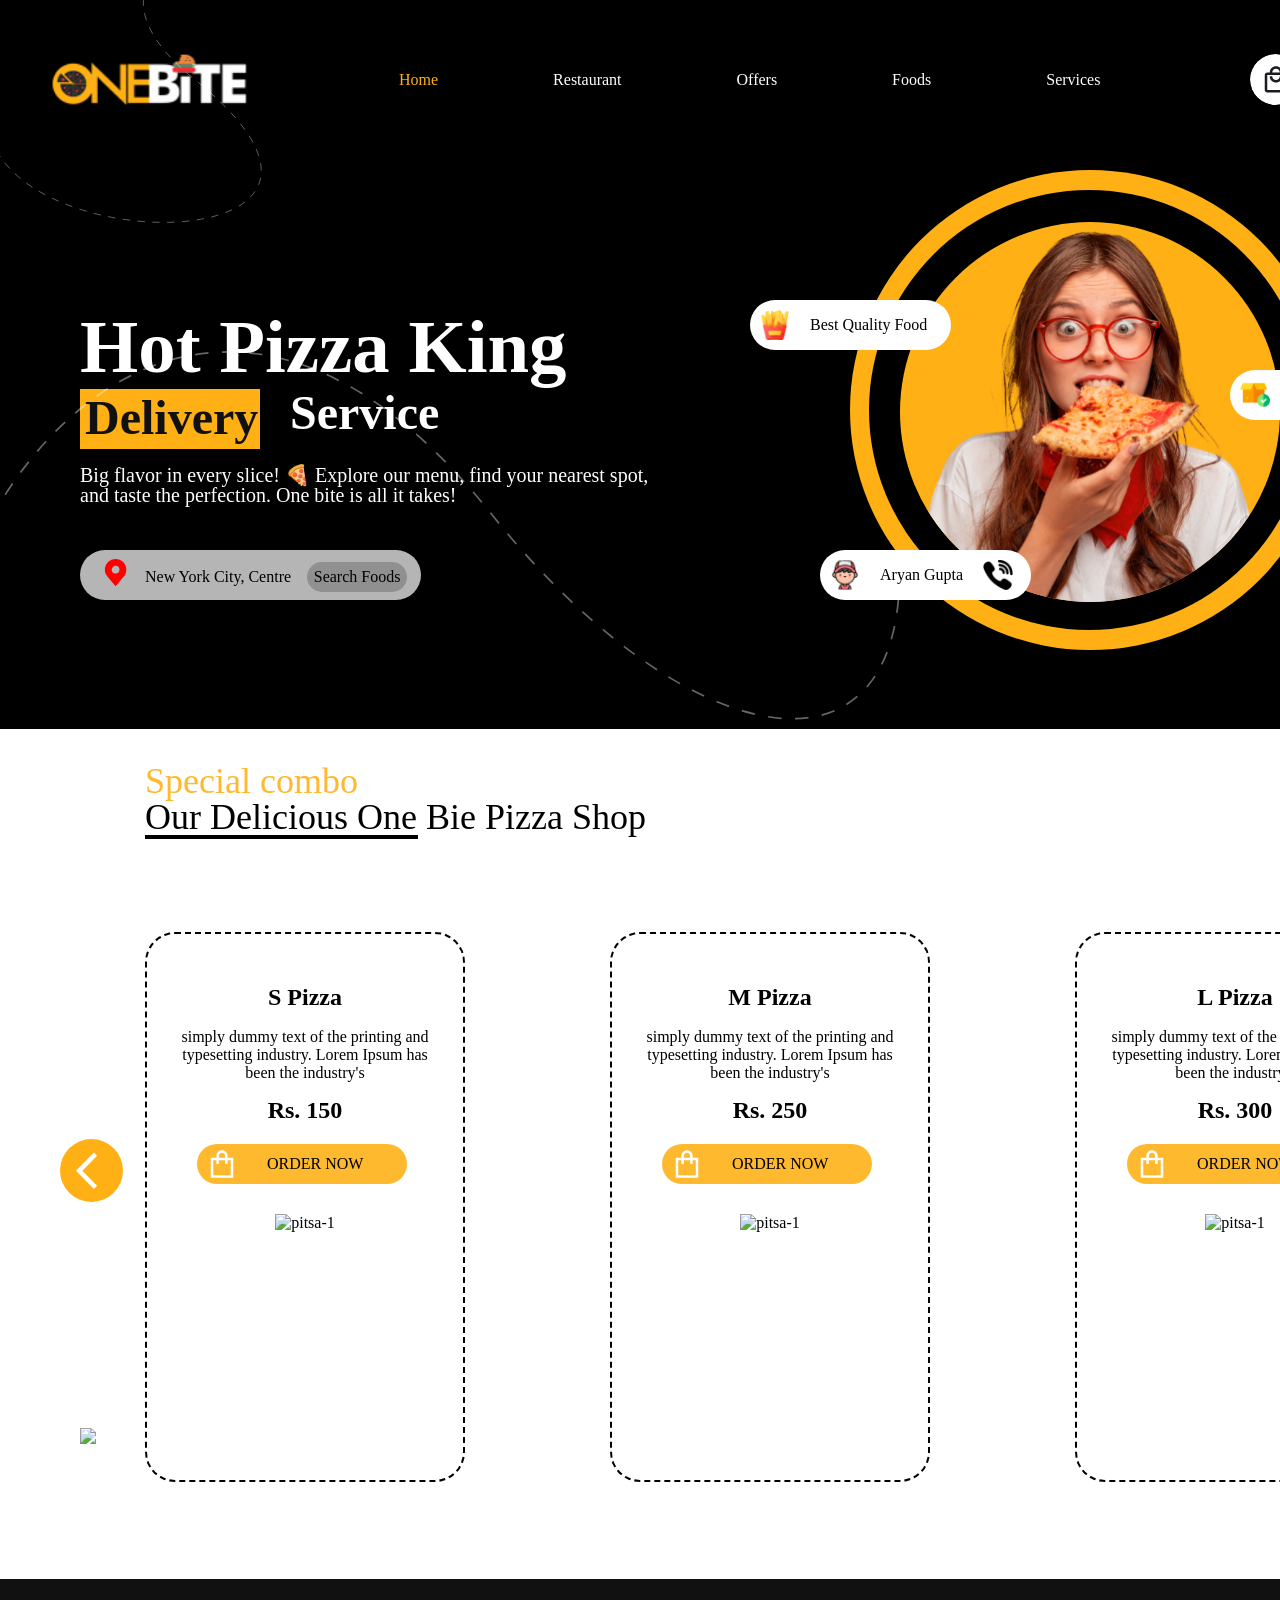
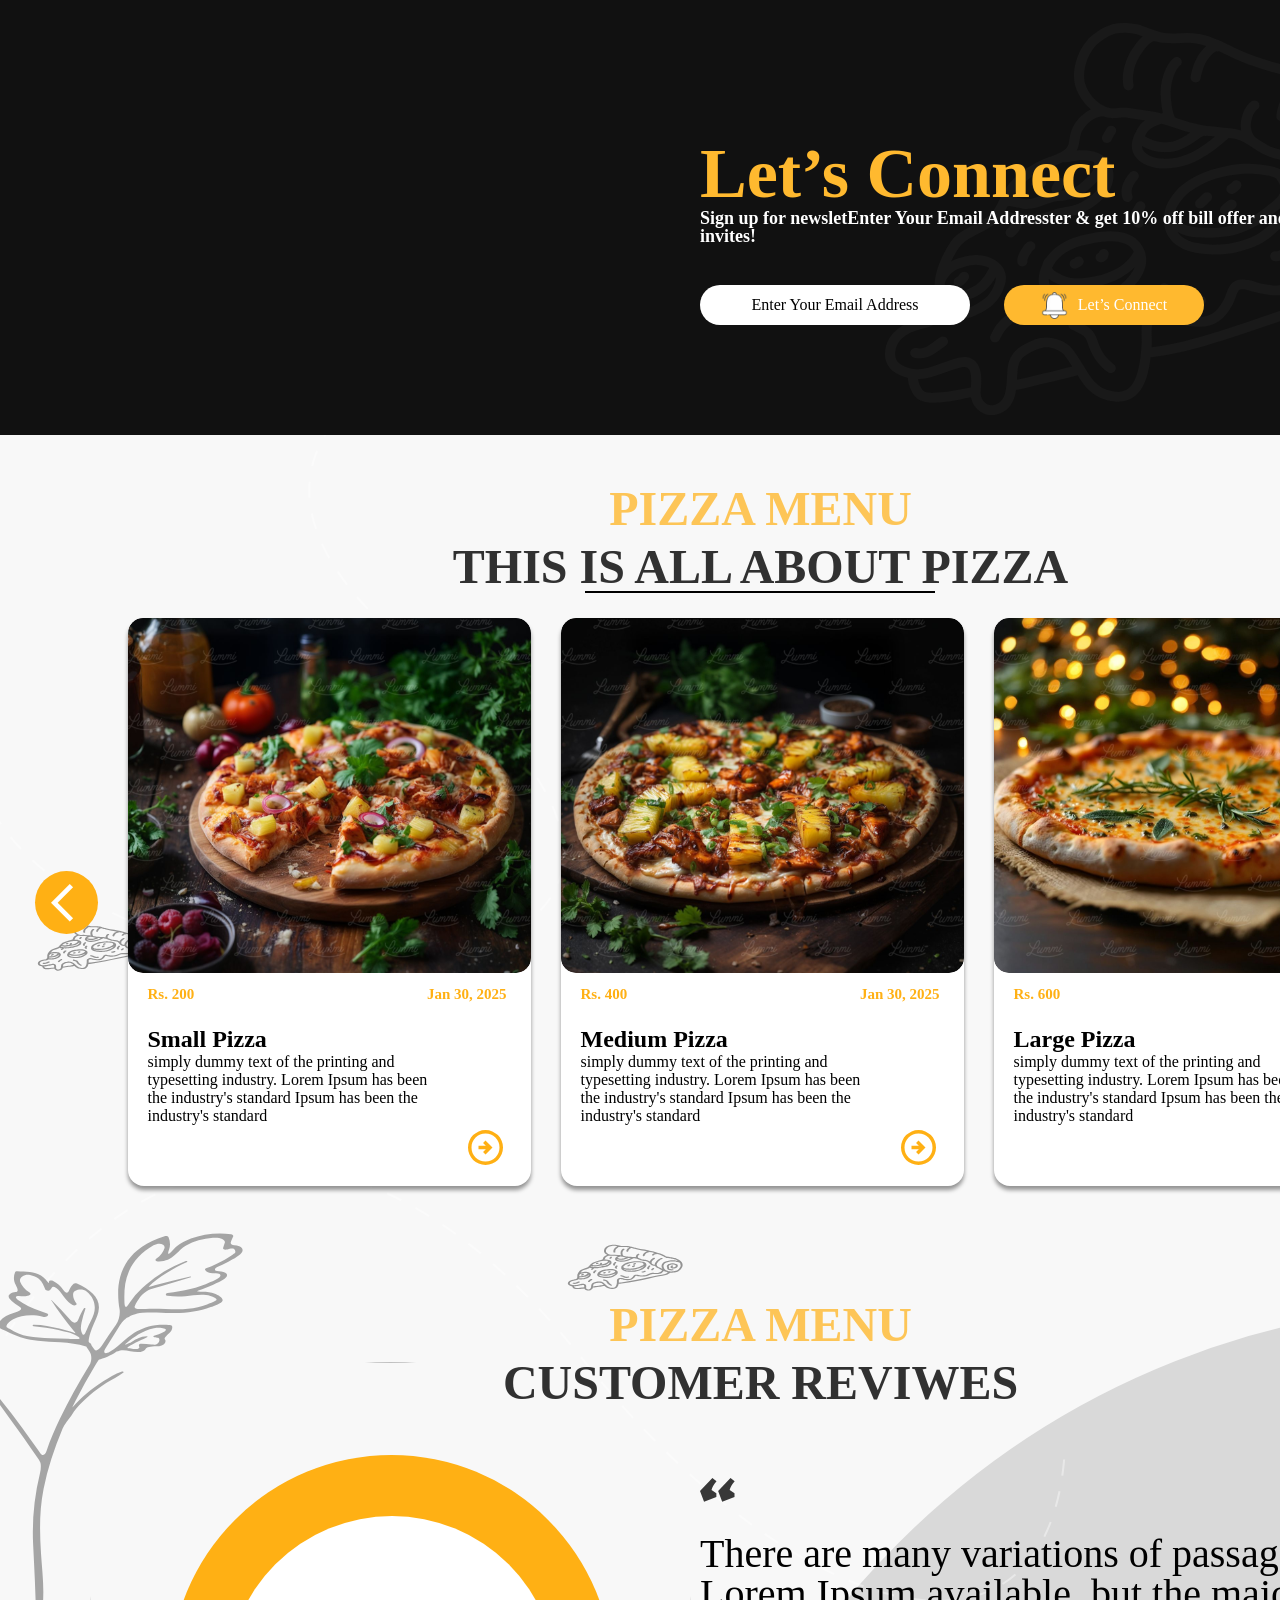
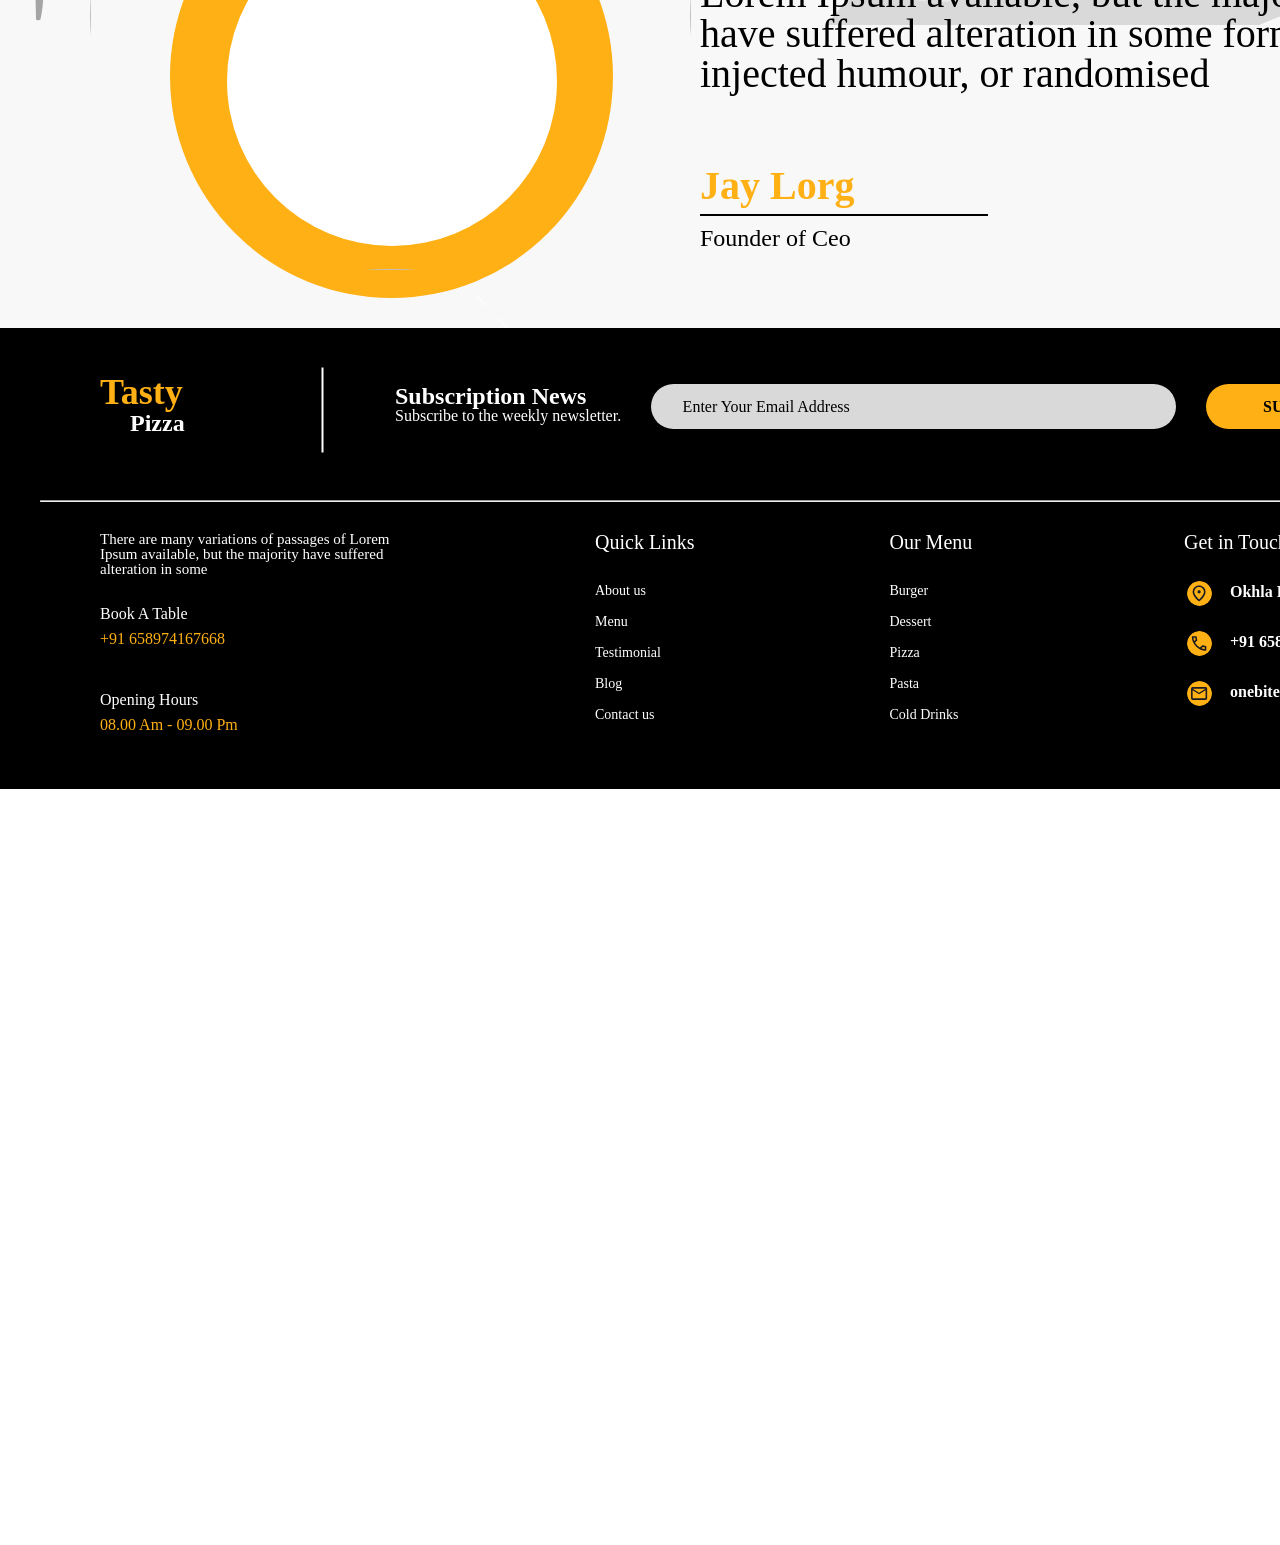
==== index.html @ bdf7888c "ONEBITE" ====
<!DOCTYPE html>
<html lang="en">
<head>
    <meta charset="UTF-8">
    <meta name="viewport" content="width=device-width, initial-scale=1.0">
    <title>Document</title>
    <link rel="stylesheet" href="./style.css">
</head>
<body>
    <header>
         <nav class="world-nav">
         <img src="./imeges/nav-1.svg" alt="navbar" class="world-img">
          <ul class="links">
            <li class="linkas" href="#">Home</li>
            <li class="link" href="#">Restaurant</li>
            <li class="link" href="#">Offers</li>
            <li class="link" href="#">Foods</li>
            <li class="link" href="#">Services</li>
          </ul>
          <div class="imme">
             <img src="./imeges/nav-2.svg" alt="savat" class="savat" >
             <div class="login-1">
                 <a href="#" class="login">Login</a>
             </div>
          </div>         
        </nav>
  <div class="nav-textlar">
     <h3>Hot Pizza King</h3>
    <div class="nav-textlar-2">
        <h6 class="nav-text-1">Delivery</h6>
        <h5 class="nav-text-2">Service</h5>
    </div>
  </div>
    <p class="nav-p">Big flavor in every slice! 🍕 Explore our menu, find your nearest spot,<br> and taste the perfection. One bite is all it takes!</p>
  
<div class="dumaloq-q"></div>
<div class="dumaloq-q-1"></div>
<div class="dumaloq-q-2"></div>
<img src="./imeges/qiz.svg" alt="qiz" class="dumaloq-qiz">

<div class="frilar">
    <img src="./imeges/fri.svg" alt="fri" class="fri-img">
    <p class="fri-p">Best Quality Food</p>
</div>
<div class="qutilar">
    <img src="./imeges/quti.svg" alt="quti" class="quti-img">
    <p class="quti-p">Easy to Order</p>
</div>
<div class="dastavka">
    <img src="./imeges/odam.svg" alt="odam" class="dastavka-img">
    <p class="das-p">Aryan Gupta </p>
    <img src="./imeges/tel.svg" alt="tel" class="dastavka-img">
</div>
<div class="lakatsiyalar">
    <img src="./imeges/lakatsiya.svg" alt="lakat" class="lakal-img">
    <p class="lakal-p">New York City, Centre</p>
    <a href="#" class="serch">Search Foods</a>
</div>
<img src="./imeges/chiziq-2.svg" alt="chiziq" class="chiziq-img-2">
<img src="./imeges/chiziqlar-1.svg" alt="chiziq" class="qiziq-img">
</header>













<section class="pizzalar">
         <div class="box-text">
        <h3 class="box-text-1">Special combo</h3>
        <h3 class="box-text-2">Our Delicious One Bie Pizza Shop</h3>
        <hr class="hr-1">
    </div>
<div class="chap">
    <img src="./imeges/chap.svg" alt="" class="chap-1">
</div>
    <div class="piza-card">
    <div class="piza">
         <h2 class="piza-text">S Pizza</h2>       
        <p class="piza-p">simply dummy text of the printing and <br>typesetting industry. Lorem Ipsum has <br> been the industry's </p>
    <h2 class="piza-text-2">Rs. 150</h2>
    <div class="orderlar">
    <img src="./imeges/order.svg" alt="order" class="order-img">
    <p class="order-p">ORDER NOW</p>
</div>
<img src="./imeges/pitsa-1.svg" alt="pitsa-1" class="piza-img-1">
    </div>
       

       <div class="piza">
         <h2 class="piza-text">M Pizza</h2>       
        <p class="piza-p">simply dummy text of the printing and <br>typesetting industry. Lorem Ipsum has <br> been the industry's </p>
    <h2 class="piza-text-2">Rs. 250</h2>
    <div class="orderlar">
    <img src="./imeges/order.svg" alt="order" class="order-img">
    <p class="order-p">ORDER NOW</p>
</div>
<img src="./imeges/pitsa-2.svg" alt="pitsa-1" class="piza-img-1">
    </div>


       <div class="piza">
         <h2 class="piza-text">L Pizza</h2>       
        <p class="piza-p">simply dummy text of the printing and <br>typesetting industry. Lorem Ipsum has <br> been the industry's </p>
    <h2 class="piza-text-2">Rs. 300</h2>
    <div class="orderlar">
    <img src="./imeges/order.svg" alt="order" class="order-img">
    <p class="order-p">ORDER NOW</p>
</div>
<img src="./imeges/pitsa-3.svg" alt="pitsa-1" class="piza-img-1">
    </div>
<div class="ong">
    <img src="./imeges/ong.svg" alt="" class="ong-2">
</div>
</section>





















<div class="lest">
<img src="./imeges/odam-2.svg" alt="odam" class="lest-img">

<div class="lest-2">
    <h2 class="lest-text">Let’s Connect</h2>
<p class="lest-p">Sign up for newsletEnter Your Email Addresster & get 10% off bill offer and invites! </p>
<div class="lest-btnlar">
<div class="lset-3">
    <p class="lest-btn">Enter Your Email Address</p>
</div>
<div class="lest-4">
    <img src="./imeges/qongiroq.svg" alt="" class="lest-img-2">
    <p class="lest-btn-2">Let’s Connect</p>
</div>
</div>
</div>
<img src="./imeges/pitsa.svg" alt="" class="pitsa-img">
</div>











<main >
<div class="menyu-textlar">
    <h1 class="menyu-text">PIZZA MENU</h1>
    <h1 class="menyu-text-2">THIS IS ALL ABOUT PIZZA</h1>
    <hr class="chiziq">
</div>

<div class="menyu-cardlar">
    <div class="chap-2">
    <img src="./imeges/chap.svg" alt="" class="chap-3">
</div>
<div class="menyu-card"> 
    
<img src="./imeges/menyu-1.svg" alt="" class="menyu-img">
<div class="menyu-narx">
<p class="narx-1">Rs. 200</p>
<p class="narx-2">Jan 30, 2025</p>
</div>
<div class="menyu-textlar-3">
<h2 class="menyu-text-3">Small Pizza</h2>
<p class="menyu-text-4">simply dummy text of the printing and <br>typesetting industry. Lorem Ipsum has been <br>the industry's standard Ipsum has been the <br>industry's standard</p>
</div>
<img src="./imeges/strelka-ong.svg" alt="" class="strelka-ong">
</div>


<div class="menyu-card"> 
<img src="./imeges/menyu-2.svg" alt="" class="menyu-img">
<div class="menyu-narx">
<p class="narx-1">Rs. 400</p>
<p class="narx-2">Jan 30, 2025</p>
</div>
<div class="menyu-textlar-3">
<h2 class="menyu-text-3">Medium Pizza</h2>
<p class="menyu-text-4">simply dummy text of the printing and <br>typesetting industry. Lorem Ipsum has been <br>the industry's standard Ipsum has been the <br>industry's standard</p>
</div>
<img src="./imeges/strelka-ong.svg" alt="" class="strelka-ong">
</div>



<div class="menyu-card"> 
<img src="./imeges/menyu-3.svg" alt="" class="menyu-img">
<div class="menyu-narx">
<p class="narx-1">Rs. 600</p>
<p class="narx-2">Jan 30, 2025</p>
</div>
<div class="menyu-textlar-3">
<h2 class="menyu-text-3">Large Pizza</h2>
<p class="menyu-text-4">simply dummy text of the printing and <br>typesetting industry. Lorem Ipsum has been <br>the industry's standard Ipsum has been the <br>industry's standard</p>
</div>
<img src="./imeges/strelka-ong.svg" alt="" class="strelka-ong">
</div>

<div class="ong-1">
    <img src="./imeges/ong.svg" alt="" class="ong-3">
</div>
</div>
<section class="katalog">
    <div class="menyu-textlar">
    <h1 class="menyu-text">PIZZA MENU</h1>
    <h1 class="menyu-text-2">CUSTOMER REVIWES</h1>
</div><br>
<div class="dumaloq-rasm">
    <div class="dumaloq-9"></div>
<div class="dumaloq-8"></div>
<img src="./imeges/qiz-2.svg" alt="" class="qiz-2">
</div>
<div>
    <img src="./imeges/vergul.svg" alt="" class="vergul">
     <h2 class="katalog-text-1">There are many variations of  passages of <br> Lorem Ipsum available, but the majority <br>have suffered alteration in some form, by <br> injected humour, or randomised</h2> 
     <h2 class="katalog-text-2">Jay Lorg</h2>
     <hr class="chiziq-11">
     <h4 class="katalog-text-3">Founder of Ceo</h4>
</div>



</section>

</main>


<footer>
<div class="text-1">
<div>
<h2 class="text-2-1">Tasty</h2>
<h2 class="text-2-2">Pizza</h2>
</div>
<hr class="text-hr">
<div class="text-3">
    <h3 class="text-3-1">Subscription News</h3>
    <h3 class="text-3-2">Subscribe to the weekly newsletter.</h3>
</div>

<div class="text-4">
    <h3 class="text-4-1">Enter Your Email Address</h3>
</div>
<div class="text-5">
    <a href="#" class="text-5-a">SUUBSCRIBE</a>
</div>
</div>

<hr class="hr-11">
<div class="pasgisi">
    <div class="book">
<h4 class="book-text-1">There are many variations of passages of Lorem <br>Ipsum available, but the majority have suffered <br>alteration in some </h4>
<h5 class="book-text-2">Book A Table</h5>
<h5 class="book-text-3"><a href="#" class="book-text-3">+91 658974167668</a><h5>
<h5 class="book-text-2">Opening Hours</h5>
<h5 class="book-text-3">08.00 Am - 09.00 Pm</h5>
</div>





 <ul class="abaut">
            <li class="abaut-text"> <a href="# " class="abaut-text">Quick Links</a></li>
            <li class="abaut-text-2"><a href="#" class="abaut-text-2">About us</a></li>
            <li class="abaut-text-2" ><a href="#" class="abaut-text-2">Menu</a></li>
            <li class="abaut-text-2"><a href="#" class="abaut-text-2">Testimonial</a></li>
            <li class="abaut-text-2"><a href="#"class="abaut-text-2" >Blog</a></li>
            <li class="abaut-text-2"><a href="#" class="abaut-text-2">Contact us</a></li>
          </ul>


<ul class="our">
            <li class="abaut-text"> <a href="# " class="abaut-text">Our Menu</a></li>
            <li class="abaut-text-2"><a href="#" class="abaut-text-2">Burger</a></li>
            <li class="abaut-text-2" ><a href="#" class="abaut-text-2">Dessert</a></li>
            <li class="abaut-text-2"><a href="#" class="abaut-text-2">Pizza</a></li>
            <li class="abaut-text-2"><a href="#"class="abaut-text-2" >Pasta</a></li>
            <li class="abaut-text-2"><a href="#" class="abaut-text-2">Cold Drinks</a></li>
          </ul>

<div class="get">
<h3 class="get-text">Get in Touch</h3>

<div class="get-card-1">
    <img src="./imeges/foter-1.svg" alt="" class="card-img">
    <h3 class="card-text"><a href="#" class="card-text">Okhla Phase 1, New Delhi</a></h3>
</div>
<div class="get-card-2">
    <img src="./imeges/foter-2.svg" alt="" class="card-img">
    <h3 class="card-text"><a href="#" class="card-text">+91 658974167668</a></h3>
</div>
<div class="get-card-3">
    <img src="./imeges/foter-3.svg" alt="" class="card-img">
    <h3 class="card-text"><a href="#" class="card-text">onebite@gmail.com</a></h3>
</div>

</div>


















</div>
</footer>


</body>
</html>
---- style.css ----
*{
    margin: 0;
    padding: 0;
    box-sizing: border-box;
}

body{
      width: 1521px;
      height: 3000px;
} 

header{
    width: 1521px;
height: 729px;
opacity: 1;
background: #000000;
padding-top: 54px;


}


.world-nav {
  width: 1250px;
  display: flex;
  align-items: center;
  margin-bottom: 10px;
  gap: 150px;
  margin-inline: 50px;
 background-color: #000000;
}

.links {
  display: flex;
  gap: 115px;
  list-style-type: none;

  

}

.container {

width: 1521px;
 height: 0 auto;
    
}

.linkas{
     font-family: Jost;
  font-weight: 400;
  font-size: 16px;
  line-height: 100%;
  letter-spacing: 0%;
color: #FFB014;
  transition: all .2s linear;
}

.linkas:hover {
  transform: scale(1.2) ;
  color: rgb(255, 0, 0);
}

.link {
  font-family: Jost;
  font-weight: 400;
  font-size: 16px;
  line-height: 100%;
  letter-spacing: 0%;

  color: #ffffff;
  transition: all 0.2s linear;
}

.link:hover {

  transition: all 0.2s linear;
  transform: scale(1.3) ;
  color: rgb(255, 0, 0);
}

.line {
  width: 100%;
  height: 18px;
  border-top: 5px solid #f7d5ae;
  border-bottom: 5px solid #f7d5ae;
}
.world-img{
width: 220px;
height: 51px;
opacity: 1;
gap: 17px;



}

.imme{
    width: 51px;
height: 51px;
opacity: 1;

display: flex;
gap: 40px;
}

.savat{

border-radius: 30px;
 transition: all .2s linear;
}

.savat:hover{
  
  transform: scale(1.2) ; 


}

.login-1{
    width: 142px;
height: 51px;
left: 87px;
opacity: 1;
border-radius: 30px;
padding-top: 13px;
padding-right: 44px;
padding-bottom: 13px;
padding-left: 44px;
gap: 10px;
background-color: #FFB014;
transition: all 0.2s linear;
}

.login-1:hover{
  
  transform: scale(1.1) ; 
}

.login{
width: 54px;
height: 24px;
opacity: 1;
font-family: Inter;
font-weight: 600;
font-style: Semi Bold;
font-size: 20px;
line-height: 100%;
letter-spacing: 0%;
color: #111111;
transition: all 0.2 linear;
text-decoration: none;
}

.nav-textlar{
    width: 537px;
height: 165px;
top: 468px;
left: 100px;
opacity: 1;
font-family: Inknut Antiqua;
font-weight: 600;
font-style: SemiBold;
font-size: 64px;
line-height: 100%;
letter-spacing: 0%;
color: #fff;
padding-top: 200px;
margin-left: 80px;
}

.nav-textlar-2{

top: 558.44px;
left: 100px;
opacity: 1;
display: flex;
gap: 30px;
padding-top: 10px;
}
.nav-text-1{
width: 180px;
height: 60px;
top: 558.44px;
left: 100px;
opacity: 1;
background-color: #FFB014;
color: #111111;
font-family: Inknut Antiqua;
font-weight: 600;
font-style: SemiBold;
font-size: 48px;
line-height: 100%;
letter-spacing: 0%;
gap: 10px;
padding: 5px;
}

.nav-text-2{
    width: 200px;
height: 124px;
top: 573.49px;
left: 398.72px;
opacity: 1;
font-family: Inknut Antiqua;
font-weight: 600;
font-style: SemiBold;
font-size: 48px;
line-height: 100%;
letter-spacing: 0%;

}

.nav-p{
    width: 655;
height: 48;
top: 708px;
left: 100px;
opacity: 1;
font-family: Inter;
font-weight: 500;
font-style: Medium;
font-size: 20px;
line-height: 100%;
letter-spacing: 0%;
color: #fff;
padding-top: 150px;
margin-left: 80px;
}


.dumaloq-q{
width: 480px;
height:480px;
border-radius:100% ;
background-color: #FFB014;
margin-left: 850px;
position: absolute;
  top: 170px;
}


.dumaloq-q-1{
width: 440px;
height:440px;
border-radius:100% ;
background-color: #000000;
margin-left: 869px;
position: absolute;
  top: 190px;
}

.dumaloq-q-2{
width: 380px;
height:380px;
border-radius:100% ;
background-color: #FFB014;
margin-left: 900px;
position: absolute;
  top: 222px;
}


.dumaloq-qiz{
   width: 380px;
height:380px;
border-radius:100% ;

margin-left: 900px;
position: absolute;
  top: 222px; 
}
 
.fri-img{
width: 30px;
height: 30px;
}
.frilar{
    width: 200.67552185058594px;
height: 50.44148635864258px;
display: flex;
text-align: center;
align-items: center;

margin-left: 750px;
position: absolute;
  top: 300px; 

opacity: 1;
border-radius: 50px;
padding-top: 7px;
padding-right: 12px;
padding-bottom: 7px;
padding-left: 10px;
gap: 20px;
background-color: #fff;
transition: all .2s linear;
}

.frilar:hover{
  transform: scale(1.2) ; 
}

.quti-img{
width: 30px;
height: 30px;
}
.qutilar{
    width: 170.67552185058594px;
height: 50.44148635864258px;
display: flex;
text-align: center;
align-items: center;

margin-left: 1230px;
position: absolute;
  top: 370px; 

opacity: 1;
border-radius: 50px;
padding-top: 7px;
padding-right: 12px;
padding-bottom: 7px;
padding-left: 10px;
gap: 20px;
background-color: #fff;
transition: all .2s linear;
}
.qutilar:hover{
   
  transform: scale(1.2) ; 
}

.dastavka{
       width: 210.67552185058594px;
height: 50.44148635864258px;
display: flex;
text-align: center;
align-items: center;

margin-left: 820px;
position: absolute;
  top: 550px; 
flex-wrap: wrap;
opacity: 1;
border-radius: 50px;
padding-top: 7px;
padding-right: 12px;
padding-bottom: 7px;
padding-left: 10px;
gap: 20px;
background-color: #fff;
transition: all .2s linear;
}
.dastavka:hover{
  transform: scale(1.2) ; 
}
.dastavka-img{
    width: 30px;
height: 30px;
}

.lakatsiyalar{
           width: 340.67552185058594px;
height: 50.44148635864258px;
display: flex;
text-align: center;
align-items: center;

margin-left: 80px;
position: absolute;
  top: 550px; 
flex-wrap: wrap;
opacity: 1;
border-radius: 50px;
padding-top: 7px;
padding-right: 12px;
padding-bottom: 7px;
padding-left: 10px;
gap: 6px;
background-color: #b6b5b5;
}

.lakal-img{
    margin-left: 10px;

}

.serch{
    width: 100px;
    height: 30px;
    background-color: #909090;
    color: #000000;
    border-radius: 15px;
   margin-left: 10px;
   display: flex;
   text-align: center;
   align-items: center;
   justify-content: center;
   text-decoration: none;
}



.qiziq-img{
    width: 900px;
height: 900px;
position: absolute;
  top: 170px; 

}
.chiziq-img-2{
       width: 400px;
height: 600px;
position: absolute;
  top: -200px; 

}






























.box-text{
    width: 677px;
height: 140px;
top: 1216px;
left: 175px;
opacity: 1;
padding-top: 34px;
margin-left: 145px;

}

.box-text-1{
 
top: 1216px;
left: 175px;
opacity: 1;
font-family: Inknut Antiqua;
font-weight: 400;
font-style: Regular;
font-size: 36px;
line-height: 100%;
letter-spacing: 0%;
color: #FFB92F;

}
.box-text-2{
top: 1263px;
left: 175px;
opacity: 1;
font-family: Inknut Antiqua;
font-weight: 500;
font-style: Medium;
font-size: 36px;
line-height: 100%;
letter-spacing: 0%;
vertical-align: middle;
color: #000000;
}

.hr-1{
    width: 273px;
border: 2px solid #000000
}


.pizzalar{
      width: 1521px;
height: 850px;

}

.piza-card{
    display: flex;
    
}

.piza{
    width: 320px;
    height: 550px;
    border: 2px dashed #000000;
    align-items: center;
    justify-content: center;
    text-align: center;
    padding-top: 50px;
    border-radius: 30px;
    margin-left: 145px;
   transition: all .2s linear;
}

.piza:hover{

  transform: scale(1.1) ; 
  background-color: #FFB014;
  color: #fff;
  border: 1px solid #FFB014;
}
.piza-p{
    padding-top: 17px;
}
.piza-text-2{
    padding-top: 15px;
}

.order-img{
width: 30px;
height: 30px;

}
.orderlar{
    width: 210px;
height: 40px;
display: flex;
text-align: center;
align-items: center;
margin-top: 20px;
margin-left: 50px;
opacity: 1;
border-radius: 50px;
padding-top: 7px;
padding-right: 12px;
padding-bottom: 7px;
padding-left: 10px;
gap: 20px;
background-color: #FFB92F;

}



.order-p{
    margin-left: 10px;
}

.piza-img-1{
    padding-top: 30px;
}
.piza-img-2{
     
    position: relative;
    top: 150px;
  
}


.chap{
    width: 63px;
height: 63px;
top: 1707px;
left: 60px;
opacity: 1;
border-radius: 31.5px;
padding-top: 13px;
padding-right: 16px;
padding-bottom: 13px;
padding-left: 16px;
gap: 10px;
background: #FFB014;
position: relative;
top: 270px;
transition: all .2s linear;
}
.chap:hover{
  transform: scale(1.2) ; 
}

.chap-1{
    width: 22.078126907348633px;
height: 37.5px;
opacity: 1;

}


.ong{
    width: 63px;
height: 63px;

margin-left: 20px;
opacity: 1;
border-radius: 31.5px;
padding-top: 13px;
padding-right: 16px;
padding-bottom: 13px;
padding-left: 23px;
gap: 10px;
background: #FFB014;
position: relative;
top:  210px;
transition: all 0.2s linear;
}

.ong:hover{

  transform: scale(1.2) ; 
}
.ong-2{
    width: 22.078126907348633px;
height: 37.5px;
opacity: 1;

}


























.lest{
    width: 100%;
    height: 456px;
    background-color: #111111;
    display: flex;
    color: #fff;
    padding-top: 30px;
}

.lest-2{
    width: 600px;
    height: 400px;
    position: absolute;
    margin-left: 700px;
    padding-top: 130px;
}

.lest-text{
    width: 561;
height: 139;
top: 2301px;
left: 714px;
opacity: 1;
font-family: Inknut Antiqua;
font-weight: 600;
font-style: SemiBold;
font-size: 70px;
line-height: 100%;
letter-spacing: 0%;
color: #FFB92F;

}

.lest-img{
    width: 525px;
height: 607px;
position: relative;
top: -181px;
margin-left: 80px;
opacity: 1;

}
.lest-p{
  width: 492;
height: 22;
top: 2440px;
left: 723px;
opacity: 1;
  font-family: Inter;
font-weight: 600;
font-style: Semi Bold;
font-size: 18px;
line-height: 100%;
letter-spacing: 0%;

}

.lest-btn{
    width: 270px;
height: 40px;
top: 2502px;
left: 714px;
opacity: 1;

border-radius: 20px;
border-radius: 50px;
background: #fff;
color: #000000;
display: flex;
align-items: center;
text-align: center;
justify-content: center;
transition: all 0.3 linear;
}

.lest-btn:hover{
    transition: all 0.3s linear;
  transform: scale(1.1) ; 
}

.lest-4{
    width: 200px;
height: 40px;
top: 2502px;
left: 1123px;
opacity: 1;
border-radius: 50px;
padding-top: 12px;
padding-right: 30px;
padding-bottom: 12px;
padding-left: 30px;
gap: 10px;
display: flex;
align-items: center;
justify-content: center;
background: #FFB92F;
transition: all 0.2 linear;
}

.lest-4:hover{
transition: all 0.2s linear;
  transform: scale(1.1) ; 
}
.lest-img-2{
    width: 27px;
    height: 27px;
}

.lest-btnlar{
    padding-top: 40px;
    display: flex;
    gap: 34px;
}


.pitsa-img{
    width: 600px;
height: 600px;
opacity: 1;
margin-left: 280px;
margin-block: -90px;
}























main{
    width:100%;
height: 1493px;
opacity: 1;
background-image: url(./imeges/orqafon-2.svg);
}


.menyu-textlar{
   
opacity: 1;
text-align: center;

}

.menyu-text{

opacity: 0.8;
font-family: Inknut Antiqua;
font-weight: 800;
font-style: ExtraBold;
font-size: 48px;
line-height: 100%;
letter-spacing: 0%;
color: #FFB92F;
padding-top: 50px;


}

.menyu-text-2{
padding-top: 10px;
opacity: 0.8;
font-family: Inknut Antiqua;
font-weight: 900;
font-style: Black;
font-size: 48px;
line-height: 100%;
letter-spacing: 0%;
text-align: center;
justify-content: center;
align-items: center;
color: #000000;
}

.chiziq{
    width: 350.0010399558789px;
height: 0px;
top: 2938px;
left: 619px;
opacity: 1;
border-width: 1px;
border: 1px solid #000000;
margin-left: 585px;
}


.menyu-cardlar{
 width: 1480px;  
height: 568px;
top: 3019px;
left: 145px;
opacity: 1;
display: flex;
gap: 30px;
padding-top: 50px;
align-items: center;
justify-content: center;
margin-left: 12px;
}

.menyu-card{
    width: 403px;
height: 568px;
top: 3019px;
left: 145px;
opacity: 1;
border-radius: 16px;
background: #FFFFFF;
box-shadow: 0px 4px 4px 0px #00000069;
transition: all 0.2s linear;
}
.menyu-card:hover{
transition: all 0.2s linear;
  transform: scale(1.1) ; 
}
.menyu-img{
    width: 403px;
height: 355px;
top: 3019px;
left: 145px;
opacity: 1;
border-radius: 15px;

}


.menyu-narx{
display: flex;
padding-top: 10px;
}

.narx-1{

top: 3380px;
left: 159px;
opacity: 1;
font-family: Inknut Antiqua;
font-weight: 900;
font-style: Black;
font-size: 15px;
line-height: 100%;
letter-spacing: 0%;
text-align: center;
color: #FFB014;
padding-left: 20px;
}

.narx-2{
width: 105px;
height: 39px;
top: 3374px;
left: 424px;
opacity: 1;
font-family: Inknut Antiqua;
font-weight: 900;
font-style: Black;
font-size: 15px;
line-height: 100%;
letter-spacing: 0%;
text-align: center;
color: #FFB014;
margin-left: 220px;
}

.menyu-textlar-3{
    margin-left: 20px;
}

.strelka-ong{
    padding-top: 5px;
    margin-left: 340px;
}



.chap-2{
    width: 63px;
height: 63px;

opacity: 1;
border-radius: 31.5px;
padding-top: 13px;
padding-right: 16px;
padding-bottom: 13px;
padding-left: 16px;
gap: 10px;
background: #FFB014;
margin-left: 20px;
transition: all .2s linear;
}

.chap-2:hover{

  transform: scale(1.2) ; 
}

.ong-1{
    width: 63px;
height: 63px;

opacity: 1;
border-radius: 31.5px;
padding-top: 13px;
padding-right: 16px;
padding-bottom: 13px;
padding-left: 23px;
gap: 10px;
background: #FFB014;
transition: all .2s linear;
}
.ong-1:hover{
  transform: scale(1.2) ; 
}

























.katalog{
 margin-top: 90px;

}

.dumaloq-9{
  width: 443px;
height: 443px;
opacity: 1;
border-width: 85px;
  background-color: #FFB014;
  border-radius: 100%;
  margin-top: 30px;
  margin-left: 170px;
}
.dumaloq-8{
  width: 330px;
height: 330px;
opacity: 1;
border-width: 85px;
  background-color: #ffffff;
  border-radius: 100%;
  margin-top: 30px;
  margin-left: 227px;
  position: relative;
  top: -412px;
}

.qiz-2{
  width: 601px;
height: 508px;
opacity: 1;
position: relative;
top: -896px;
margin-left: 90px;
border-radius: 100%;
}

.vergul{
  width: 35px;
height: 100px;
opacity: 1;
font-family: Inknut Antiqua;
font-style: Black;
font-size: 96px;
text-align: center;
position: relative;
top: -1330px;
margin-left:700px;
}

.katalog-text-1{
  width: 801px;
height: 192px;

opacity: 1;
font-family: Inter;
font-weight: 500;
font-style: Medium;
font-size: 40px;
line-height: 100%;
letter-spacing: 0%;
color: #000000;
position: relative;
top: -1340px;
margin-left: 700px;
}

.katalog-text-2{
  width: 168px;
height: 48px;
opacity: 1;
font-family: Inter;
font-weight: 800;
font-style: Extra Bold;
font-size: 40px;
line-height: 100%;
letter-spacing: 0%;
color: #FFB014;
position: relative;
top: -1300px;
margin-left: 700px;
}

.chiziq-11{
  width: 288px;
height: 0px;
opacity: 1;
border-width: 1px;
border: 1px solid #000000;
position: relative;
top: -1300px;
margin-left: 700px;
}
.katalog-text-3{
  width: 177px;
height: 29px;
opacity: 1;
font-family: Inter;
font-weight: 500;
font-style: Medium;
font-size: 24px;
line-height: 100%;
letter-spacing: 0%;
position: relative;
top: -1290px;
margin-left: 700px;
}























footer{
  width: 1521px;
height: 461px;
top: 4365px;
opacity: 1;
border-width: 1px;
background-color: #000000;
}

.text-1{
width: 1330px;
height: 112px;
opacity: 1;
gap: 30px;

position: relative;
top: 26px;
margin-inline: 100px;
display: flex;
}
.text-2-1{
width: 150px;
opacity: 1;
font-family: Inknut Antiqua;
font-weight: 600;
font-style: SemiBold;
font-size: 36px;
line-height: 100%;
letter-spacing: 0%;
color: #FFB014;
padding-top: 20px;
}
.text-2-2{
  width: 82px;
opacity: 1;
font-family: Inknut Antiqua;
font-weight: 600;
font-style: SemiBold;
font-size: 24px;
letter-spacing: 0%;
color: #FFFFFF;
margin-left: 30px;
}
.text-hr{
  width: 85px;
height: 0px;
top: 14px;
left: 200px;
opacity: 1;
border-width: 1px;
border: 1px solid #ffffff;
transform: rotate(90deg);
margin-top: 55px;
}

.text-3{
  margin-top: 30px;
}
.text-3-1{
width: 254;
height: 62;
top: 13px;
left: 222px;
opacity: 1;
font-family: Inknut Antiqua;
font-weight: 600;
font-style: SemiBold;
font-size: 24px;
line-height: 100%;
letter-spacing: 0%;
color: #fff;
}

.text-3-2{
  width: 267;
height: 19;
top: 66px;
left: 222px;
opacity: 1;
font-family: Inter;
font-weight: 300;
font-style: Light;
font-size: 16px;
line-height: 100%;
letter-spacing: 0%;
color: #fff;
}

.text-4{
width: 525px;
height: 45px;
text-align: center;
opacity: 1;
border-radius: 50px;
background: #D9D9D9;
margin-top: 30px;
}

.text-4-1{
  width: 230px;
height: 41px;
position: relative;
top: 15px;
opacity: 1;
font-family: Inknut Antiqua;
font-weight: 400;
font-style: Regular;
font-size: 16px;
line-height: 100%;
letter-spacing: 0%;
color: #000000;

}
.text-5{
  width: 216px;
height: 45px;
top: 32px;
left: 1114px;
opacity: 1;
border-radius: 50px;
background-color: #FFB014;
text-align: center;
display: flex;
justify-content: center;
align-items: center;
margin-top: 30px;
transition: all 0.2s linear;
}
.text-5:hover{
 transform: scale(1.1) ;
}
.text-5-a{
  width: 124px;
height: 38px;
top: 35px;
left: 1160px;
opacity: 1;
font-family: Inknut Antiqua;
font-weight: 600;
font-style: SemiBold;
font-size: 16px;
line-height: 100%;
letter-spacing: 0%;
text-align: center;
color: #000000;
text-align: center;
display: flex;
justify-content: center;
align-items: center;
text-decoration: none;
}

.hr-11{
  width: 1450px;
height: 0px;
opacity: 1;
border-width: 1px;
display: flex;
align-items: center;
justify-content: center;
align-items: center;
margin-inline: 40px;
margin-top: 60px;
}
.pasgisi{
  width: 1330px;
height: 253px;
opacity: 1;
border-width: 1px;
margin-left: 100px;
margin-top: 30px;
display: flex;
gap: 150px;
}

.book{
  width: 345px;
height: 252px;
top: 4546px;
left: 199px;
opacity: 1;
color: #fff;
}
.book-text-1{
  width: 345px;
height: 54px;
opacity: 1;
font-family: Inter;
font-weight: 500;
font-style: Medium;
font-size: 15px;
line-height: 100%;
letter-spacing: 0%;

}
.book-text-2{
  width: 119px;
height: 25px;
top: 4622px;
left: 199px;
opacity: 1;
font-family: Inknut Antiqua;
font-weight: 500;
font-style: Medium;
font-size: 16px;
line-height: 100%;
letter-spacing: 0%;
color: #fff;
margin-top: 20px;
}
.book-text-3{
  width: 163px;
height: 41px;
opacity: 1;
font-family: Inknut Antiqua;
font-weight: 500;
font-style: Medium;
font-size: 16px;
line-height: 100%;
letter-spacing: 0%;
color: #FFB014;
list-style-type: none;
  text-decoration: none;
}



.abaut{
    width: 150px;
height: 252px;
opacity: 1;
color: #fff;
  list-style-type: none;
  text-decoration: none;
}
.abaut-text{
  width: 136px;
height: 52px;
opacity: 1;
font-family: Inknut Antiqua;
font-weight: 500;
font-style: Medium;
font-size: 20px;
line-height: 100%;
letter-spacing: 0%;
color: #fff;
text-decoration: none;
}
.abaut-text-2{
  width: 70px;
height: 31px;
opacity: 1;
font-family: Inknut Antiqua;
font-weight: 500;
font-style: Medium;
font-size: 14px;
line-height: 100%;
letter-spacing: 0%;
color: #fff;
text-decoration: none;
}

.our{
      width: 150px;
height: 252px;
opacity: 1;
color: #fff;
 list-style-type: none;
  text-decoration: none;
}


.get{
  width: 246px;
height: 252px;
opacity: 1;
color: #fff;
 list-style-type: none;
  text-decoration: none;
}
.get-text{
  width: 143px;
height: 52px;
opacity: 1;
font-family: Inknut Antiqua;
font-weight: 500;
font-style: Medium;
font-size: 20px;
line-height: 100%;
letter-spacing: 0%;
}

.get-card-1{
  width: 246px;
height: 20px;
opacity: 1;
gap: 15px;

display: flex;

}


.get-card-2{
  width: 246px;
height: 20px;
opacity: 1;
gap: 15px;

margin-top: 30px;
display: flex;
}

.get-card-3{
  width: 246px;
height: 20px;
opacity: 1;
gap: 15px;
margin-top: 30px;
display: flex;
}
.card-text{
  width: 194px;
height: 19px;
opacity: 1;
font-family: Inter;
font-weight: 600;
font-style: Semi Bold;
font-size: 16px;
line-height: 100%;
letter-spacing: 0%;
 list-style-type: none;
  text-decoration: none;
  color: #fff;
}
.card-img{
  width: 31px;
height: 31px;
opacity: 1;
border-radius: 15.5px;
padding: 3px;
position: relative;
top: -6px;
}
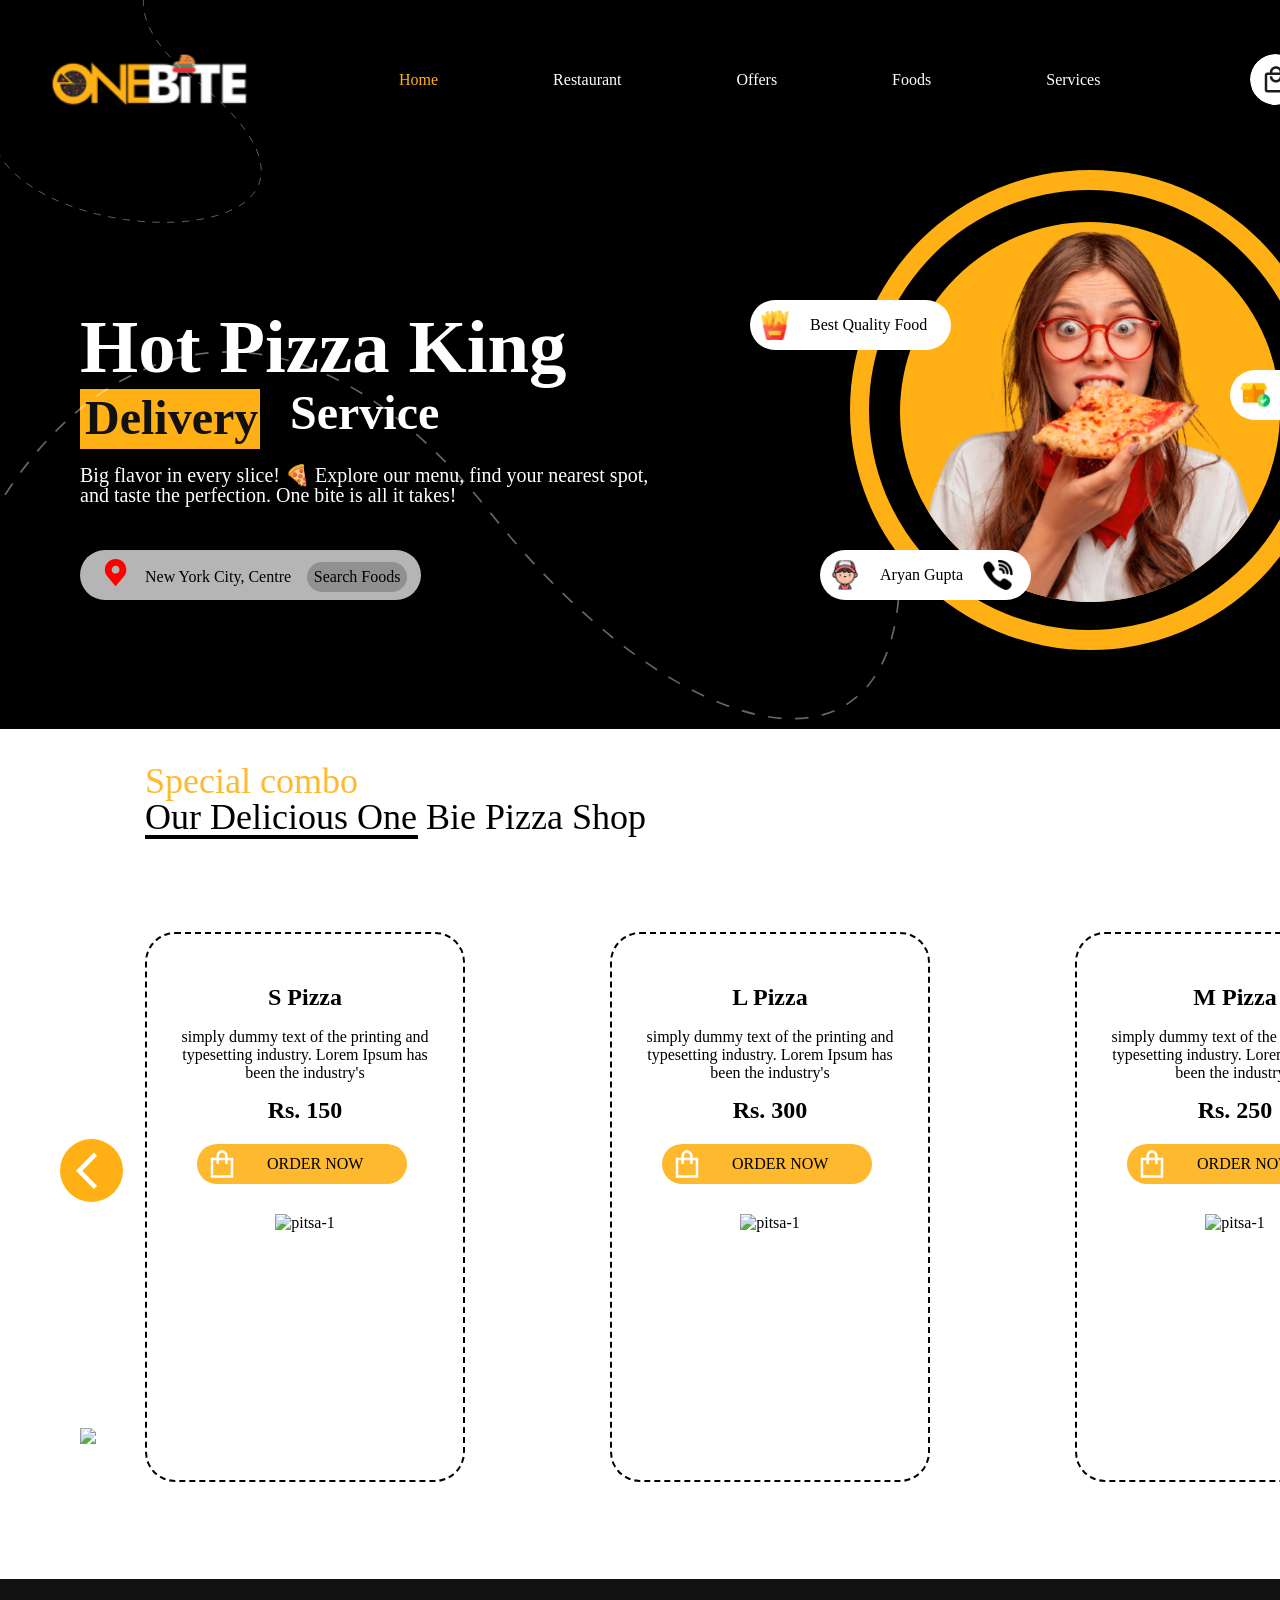
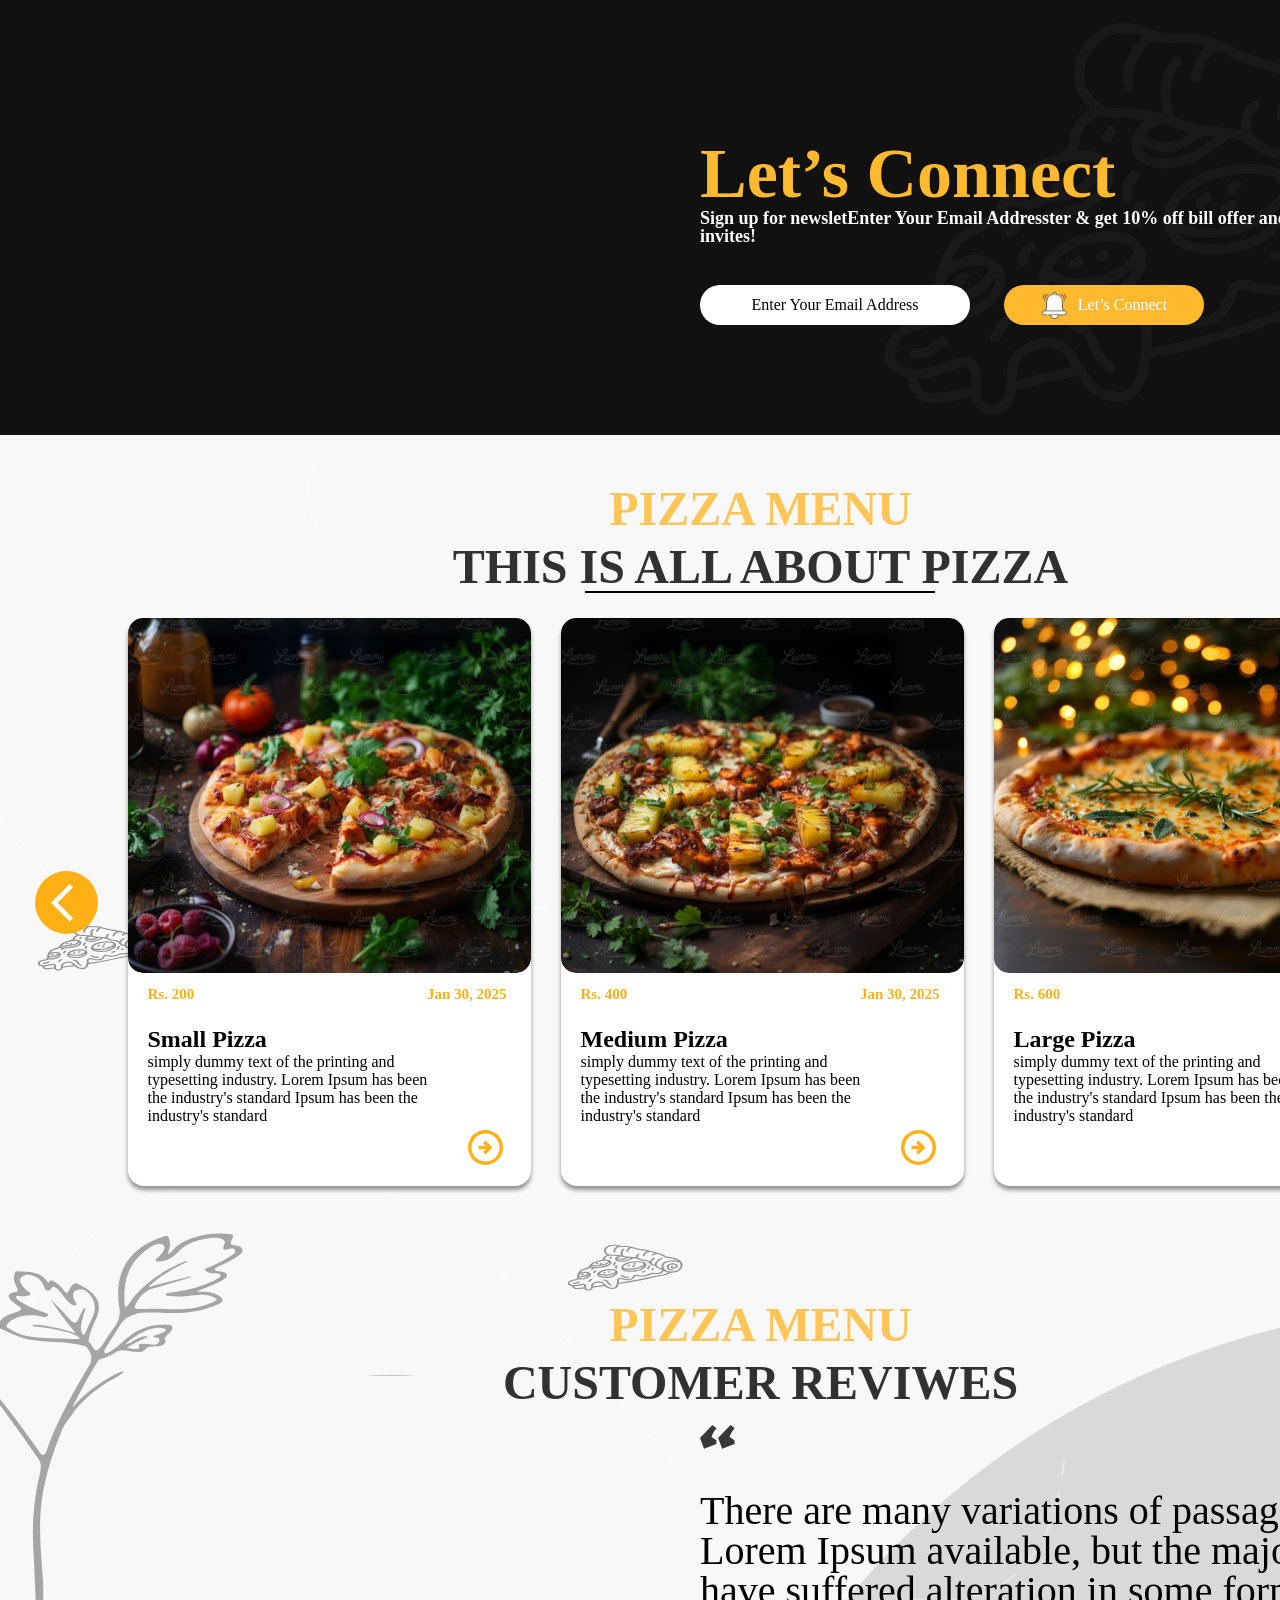
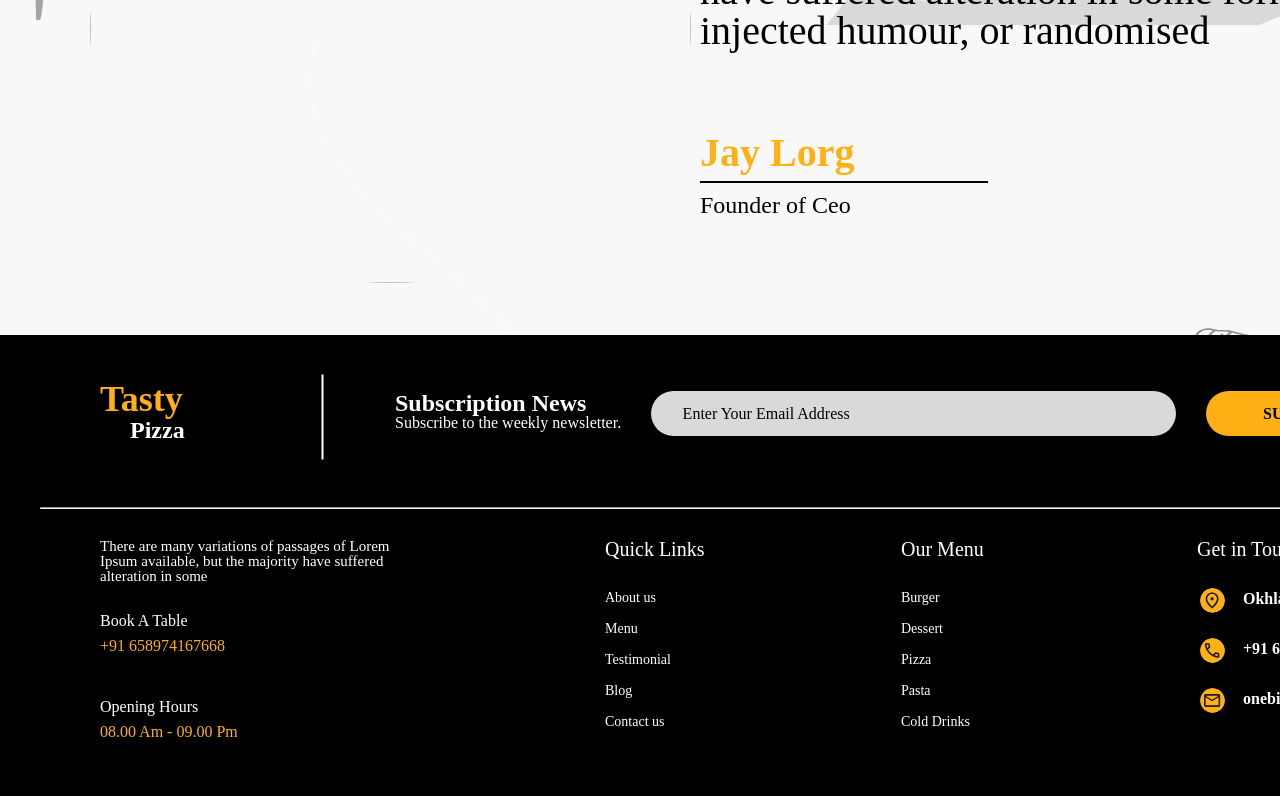
==== commit a985b1f7: "Onebite" ====
--- a/index.html
+++ b/index.html
@@ -1,349 +1,315 @@
-<!DOCTYPE html>
+<!doctype html>
 <html lang="en">
+
 <head>
-    <meta charset="UTF-8">
-    <meta name="viewport" content="width=device-width, initial-scale=1.0">
+    <meta charset="UTF-8" />
+    <meta name="viewport" content="width=device-width, initial-scale=1.0" />
     <title>Document</title>
-    <link rel="stylesheet" href="./style.css">
+    <link rel="stylesheet" href="./style.css" />
 </head>
+
 <body>
     <header>
-         <nav class="world-nav">
-         <img src="./imeges/nav-1.svg" alt="navbar" class="world-img">
-          <ul class="links">
-            <li class="linkas" href="#">Home</li>
-            <li class="link" href="#">Restaurant</li>
-            <li class="link" href="#">Offers</li>
-            <li class="link" href="#">Foods</li>
-            <li class="link" href="#">Services</li>
-          </ul>
-          <div class="imme">
-             <img src="./imeges/nav-2.svg" alt="savat" class="savat" >
-             <div class="login-1">
-                 <a href="#" class="login">Login</a>
-             </div>
-          </div>         
+        <nav class="world-nav">
+            <img src="./imeges/nav-1.svg" alt="navbar" class="world-img" />
+            <ul class="links">
+                <li class="linkas" href="#">Home</li>
+                <li class="link" href="#">Restaurant</li>
+                <li class="link" href="#">Offers</li>
+                <li class="link" href="#">Foods</li>
+                <li class="link" href="#">Services</li>
+            </ul>
+            <div class="imme">
+                <img src="./imeges/nav-2.svg" alt="savat" class="savat" />
+                <div class="login-1">
+                    <a href="#" class="login">Login</a>
+                </div>
+            </div>
         </nav>
-  <div class="nav-textlar">
-     <h3>Hot Pizza King</h3>
-    <div class="nav-textlar-2">
-        <h6 class="nav-text-1">Delivery</h6>
-        <h5 class="nav-text-2">Service</h5>
+        <div class="nav-textlar">
+            <h3>Hot Pizza King</h3>
+            <div class="nav-textlar-2">
+                <h6 class="nav-text-1">Delivery</h6>
+                <h5 class="nav-text-2">Service</h5>
+            </div>
+        </div>
+        <p class="nav-p">
+            Big flavor in every slice! 🍕 Explore our menu, find your nearest
+            spot,<br />
+            and taste the perfection. One bite is all it takes!
+        </p>
+
+        <div class="dumaloq-q"></div>
+        <div class="dumaloq-q-1"></div>
+        <div class="dumaloq-q-2"></div>
+        <img src="./imeges/qiz.svg" alt="qiz" class="dumaloq-qiz" />
+
+        <div class="frilar">
+            <img src="./imeges/fri.svg" alt="fri" class="fri-img" />
+            <p class="fri-p">Best Quality Food</p>
+        </div>
+        <div class="qutilar">
+            <img src="./imeges/quti.svg" alt="quti" class="quti-img" />
+            <p class="quti-p">Easy to Order</p>
+        </div>
+        <div class="dastavka">
+            <img src="./imeges/odam.svg" alt="odam" class="dastavka-img" />
+            <p class="das-p">Aryan Gupta</p>
+            <img src="./imeges/tel.svg" alt="tel" class="dastavka-img" />
+        </div>
+        <div class="lakatsiyalar">
+            <img src="./imeges/lakatsiya.svg" alt="lakat" class="lakal-img" />
+            <p class="lakal-p">New York City, Centre</p>
+            <a href="#" class="serch">Search Foods</a>
+        </div>
+        <img src="./imeges/chiziq-2.svg" alt="chiziq" class="chiziq-img-2" />
+        <img src="./imeges/chiziqlar-1.svg" alt="chiziq" class="qiziq-img" />
+    </header>
+
+    <section class="pizzalar">
+        <div class="box-text">
+            <h3 class="box-text-1">Special combo</h3>
+            <h3 class="box-text-2">Our Delicious One Bie Pizza Shop</h3>
+            <hr class="hr-1" />
+        </div>
+        <div class="chap">
+            <img src="./imeges/chap.svg" alt="" class="chap-1" />
+        </div>
+        <div class="piza-card">
+            <div class="piza">
+                <h2 class="piza-text">S Pizza</h2>
+                <p class="piza-p">
+                    simply dummy text of the printing and <br />typesetting industry.
+                    Lorem Ipsum has <br />
+                    been the industry's
+                </p>
+                <h2 class="piza-text-2">Rs. 150</h2>
+                <div class="orderlar">
+                    <img src="./imeges/order.svg" alt="order" class="order-img" />
+                    <p class="order-p">ORDER NOW</p>
+                </div>
+                <img src="./imeges/pitsa-1.svg" alt="pitsa-1" class="piza-img-1" />
+            </div>
+            <div class="piza">
+                <h2 class="piza-text">L Pizza</h2>
+                <p class="piza-p">
+                    simply dummy text of the printing and <br />typesetting industry.
+                    Lorem Ipsum has <br />
+                    been the industry's
+                </p>
+                <h2 class="piza-text-2">Rs. 300</h2>
+                <div class="orderlar">
+                    <img src="./imeges/order.svg" alt="order" class="order-img" />
+                    <p class="order-p">ORDER NOW</p>
+                </div>
+                <img src="./imeges/pitsa-3.svg" alt="pitsa-1" class="piza-img-1" />
+            </div>
+            <div class="piza">
+                <h2 class="piza-text">M Pizza</h2>
+                <p class="piza-p">
+                    simply dummy text of the printing and <br />typesetting industry.
+                    Lorem Ipsum has <br />
+                    been the industry's
+                </p>
+                <h2 class="piza-text-2">Rs. 250</h2>
+                <div class="orderlar">
+                    <img src="./imeges/order.svg" alt="order" class="order-img" />
+                    <p class="order-p">ORDER NOW</p>
+                </div>
+                <img src="./imeges/pitsa-2.svg" alt="pitsa-1" class="piza-img-1" />
+            </div><div class="ong">
+            <img src="./imeges/ong.svg" alt="" class="ong-2" />
+        </div>
+        </div>
+
+
+
+        
+    </section>
+
+
+    <div class="lest">
+        <img src="./imeges/odam-2.svg" alt="odam" class="lest-img">
+
+        <div class="lest-2">
+            <h2 class="lest-text">Let’s Connect</h2>
+            <p class="lest-p">Sign up for newsletEnter Your Email Addresster & get 10% off bill offer and invites! </p>
+            <div class="lest-btnlar">
+                <div class="lset-3">
+                    <p class="lest-btn">Enter Your Email Address</p>
+                </div>
+                <div class="lest-4">
+                    <img src="./imeges/qongiroq.svg" alt="" class="lest-img-2">
+                    <p class="lest-btn-2">Let’s Connect</p>
+                </div>
+            </div>
+        </div>
+        <img src="./imeges/pitsa.svg" alt="" class="pitsa-img">
     </div>
-  </div>
-    <p class="nav-p">Big flavor in every slice! 🍕 Explore our menu, find your nearest spot,<br> and taste the perfection. One bite is all it takes!</p>
-  
-<div class="dumaloq-q"></div>
-<div class="dumaloq-q-1"></div>
-<div class="dumaloq-q-2"></div>
-<img src="./imeges/qiz.svg" alt="qiz" class="dumaloq-qiz">
-
-<div class="frilar">
-    <img src="./imeges/fri.svg" alt="fri" class="fri-img">
-    <p class="fri-p">Best Quality Food</p>
-</div>
-<div class="qutilar">
-    <img src="./imeges/quti.svg" alt="quti" class="quti-img">
-    <p class="quti-p">Easy to Order</p>
-</div>
-<div class="dastavka">
-    <img src="./imeges/odam.svg" alt="odam" class="dastavka-img">
-    <p class="das-p">Aryan Gupta </p>
-    <img src="./imeges/tel.svg" alt="tel" class="dastavka-img">
-</div>
-<div class="lakatsiyalar">
-    <img src="./imeges/lakatsiya.svg" alt="lakat" class="lakal-img">
-    <p class="lakal-p">New York City, Centre</p>
-    <a href="#" class="serch">Search Foods</a>
-</div>
-<img src="./imeges/chiziq-2.svg" alt="chiziq" class="chiziq-img-2">
-<img src="./imeges/chiziqlar-1.svg" alt="chiziq" class="qiziq-img">
-</header>
-
-
-
-
-
-
-
-
-
-
-
-
-
-<section class="pizzalar">
-         <div class="box-text">
-        <h3 class="box-text-1">Special combo</h3>
-        <h3 class="box-text-2">Our Delicious One Bie Pizza Shop</h3>
-        <hr class="hr-1">
-    </div>
-<div class="chap">
-    <img src="./imeges/chap.svg" alt="" class="chap-1">
-</div>
-    <div class="piza-card">
-    <div class="piza">
-         <h2 class="piza-text">S Pizza</h2>       
-        <p class="piza-p">simply dummy text of the printing and <br>typesetting industry. Lorem Ipsum has <br> been the industry's </p>
-    <h2 class="piza-text-2">Rs. 150</h2>
-    <div class="orderlar">
-    <img src="./imeges/order.svg" alt="order" class="order-img">
-    <p class="order-p">ORDER NOW</p>
-</div>
-<img src="./imeges/pitsa-1.svg" alt="pitsa-1" class="piza-img-1">
-    </div>
-       
-
-       <div class="piza">
-         <h2 class="piza-text">M Pizza</h2>       
-        <p class="piza-p">simply dummy text of the printing and <br>typesetting industry. Lorem Ipsum has <br> been the industry's </p>
-    <h2 class="piza-text-2">Rs. 250</h2>
-    <div class="orderlar">
-    <img src="./imeges/order.svg" alt="order" class="order-img">
-    <p class="order-p">ORDER NOW</p>
-</div>
-<img src="./imeges/pitsa-2.svg" alt="pitsa-1" class="piza-img-1">
-    </div>
-
-
-       <div class="piza">
-         <h2 class="piza-text">L Pizza</h2>       
-        <p class="piza-p">simply dummy text of the printing and <br>typesetting industry. Lorem Ipsum has <br> been the industry's </p>
-    <h2 class="piza-text-2">Rs. 300</h2>
-    <div class="orderlar">
-    <img src="./imeges/order.svg" alt="order" class="order-img">
-    <p class="order-p">ORDER NOW</p>
-</div>
-<img src="./imeges/pitsa-3.svg" alt="pitsa-1" class="piza-img-1">
-    </div>
-<div class="ong">
-    <img src="./imeges/ong.svg" alt="" class="ong-2">
-</div>
-</section>
-
-
-
-
-
-
-
-
-
-
-
-
-
-
-
-
-
-
-
-
-
-<div class="lest">
-<img src="./imeges/odam-2.svg" alt="odam" class="lest-img">
-
-<div class="lest-2">
-    <h2 class="lest-text">Let’s Connect</h2>
-<p class="lest-p">Sign up for newsletEnter Your Email Addresster & get 10% off bill offer and invites! </p>
-<div class="lest-btnlar">
-<div class="lset-3">
-    <p class="lest-btn">Enter Your Email Address</p>
-</div>
-<div class="lest-4">
-    <img src="./imeges/qongiroq.svg" alt="" class="lest-img-2">
-    <p class="lest-btn-2">Let’s Connect</p>
-</div>
-</div>
-</div>
-<img src="./imeges/pitsa.svg" alt="" class="pitsa-img">
-</div>
-
-
-
-
-
-
-
-
-
-
-
-<main >
-<div class="menyu-textlar">
-    <h1 class="menyu-text">PIZZA MENU</h1>
-    <h1 class="menyu-text-2">THIS IS ALL ABOUT PIZZA</h1>
-    <hr class="chiziq">
-</div>
-
-<div class="menyu-cardlar">
-    <div class="chap-2">
-    <img src="./imeges/chap.svg" alt="" class="chap-3">
-</div>
-<div class="menyu-card"> 
-    
-<img src="./imeges/menyu-1.svg" alt="" class="menyu-img">
-<div class="menyu-narx">
-<p class="narx-1">Rs. 200</p>
-<p class="narx-2">Jan 30, 2025</p>
-</div>
-<div class="menyu-textlar-3">
-<h2 class="menyu-text-3">Small Pizza</h2>
-<p class="menyu-text-4">simply dummy text of the printing and <br>typesetting industry. Lorem Ipsum has been <br>the industry's standard Ipsum has been the <br>industry's standard</p>
-</div>
-<img src="./imeges/strelka-ong.svg" alt="" class="strelka-ong">
-</div>
-
-
-<div class="menyu-card"> 
-<img src="./imeges/menyu-2.svg" alt="" class="menyu-img">
-<div class="menyu-narx">
-<p class="narx-1">Rs. 400</p>
-<p class="narx-2">Jan 30, 2025</p>
-</div>
-<div class="menyu-textlar-3">
-<h2 class="menyu-text-3">Medium Pizza</h2>
-<p class="menyu-text-4">simply dummy text of the printing and <br>typesetting industry. Lorem Ipsum has been <br>the industry's standard Ipsum has been the <br>industry's standard</p>
-</div>
-<img src="./imeges/strelka-ong.svg" alt="" class="strelka-ong">
-</div>
-
-
-
-<div class="menyu-card"> 
-<img src="./imeges/menyu-3.svg" alt="" class="menyu-img">
-<div class="menyu-narx">
-<p class="narx-1">Rs. 600</p>
-<p class="narx-2">Jan 30, 2025</p>
-</div>
-<div class="menyu-textlar-3">
-<h2 class="menyu-text-3">Large Pizza</h2>
-<p class="menyu-text-4">simply dummy text of the printing and <br>typesetting industry. Lorem Ipsum has been <br>the industry's standard Ipsum has been the <br>industry's standard</p>
-</div>
-<img src="./imeges/strelka-ong.svg" alt="" class="strelka-ong">
-</div>
-
-<div class="ong-1">
-    <img src="./imeges/ong.svg" alt="" class="ong-3">
-</div>
-</div>
-<section class="katalog">
-    <div class="menyu-textlar">
-    <h1 class="menyu-text">PIZZA MENU</h1>
-    <h1 class="menyu-text-2">CUSTOMER REVIWES</h1>
-</div><br>
-<div class="dumaloq-rasm">
-    <div class="dumaloq-9"></div>
-<div class="dumaloq-8"></div>
-<img src="./imeges/qiz-2.svg" alt="" class="qiz-2">
-</div>
-<div>
-    <img src="./imeges/vergul.svg" alt="" class="vergul">
-     <h2 class="katalog-text-1">There are many variations of  passages of <br> Lorem Ipsum available, but the majority <br>have suffered alteration in some form, by <br> injected humour, or randomised</h2> 
-     <h2 class="katalog-text-2">Jay Lorg</h2>
-     <hr class="chiziq-11">
-     <h4 class="katalog-text-3">Founder of Ceo</h4>
-</div>
-
-
-
-</section>
-
-</main>
-
-
-<footer>
-<div class="text-1">
-<div>
-<h2 class="text-2-1">Tasty</h2>
-<h2 class="text-2-2">Pizza</h2>
-</div>
-<hr class="text-hr">
-<div class="text-3">
-    <h3 class="text-3-1">Subscription News</h3>
-    <h3 class="text-3-2">Subscribe to the weekly newsletter.</h3>
-</div>
-
-<div class="text-4">
-    <h3 class="text-4-1">Enter Your Email Address</h3>
-</div>
-<div class="text-5">
-    <a href="#" class="text-5-a">SUUBSCRIBE</a>
-</div>
-</div>
-
-<hr class="hr-11">
-<div class="pasgisi">
-    <div class="book">
-<h4 class="book-text-1">There are many variations of passages of Lorem <br>Ipsum available, but the majority have suffered <br>alteration in some </h4>
-<h5 class="book-text-2">Book A Table</h5>
-<h5 class="book-text-3"><a href="#" class="book-text-3">+91 658974167668</a><h5>
-<h5 class="book-text-2">Opening Hours</h5>
-<h5 class="book-text-3">08.00 Am - 09.00 Pm</h5>
-</div>
-
-
-
-
-
- <ul class="abaut">
-            <li class="abaut-text"> <a href="# " class="abaut-text">Quick Links</a></li>
-            <li class="abaut-text-2"><a href="#" class="abaut-text-2">About us</a></li>
-            <li class="abaut-text-2" ><a href="#" class="abaut-text-2">Menu</a></li>
-            <li class="abaut-text-2"><a href="#" class="abaut-text-2">Testimonial</a></li>
-            <li class="abaut-text-2"><a href="#"class="abaut-text-2" >Blog</a></li>
-            <li class="abaut-text-2"><a href="#" class="abaut-text-2">Contact us</a></li>
-          </ul>
-
-
-<ul class="our">
-            <li class="abaut-text"> <a href="# " class="abaut-text">Our Menu</a></li>
-            <li class="abaut-text-2"><a href="#" class="abaut-text-2">Burger</a></li>
-            <li class="abaut-text-2" ><a href="#" class="abaut-text-2">Dessert</a></li>
-            <li class="abaut-text-2"><a href="#" class="abaut-text-2">Pizza</a></li>
-            <li class="abaut-text-2"><a href="#"class="abaut-text-2" >Pasta</a></li>
-            <li class="abaut-text-2"><a href="#" class="abaut-text-2">Cold Drinks</a></li>
-          </ul>
-
-<div class="get">
-<h3 class="get-text">Get in Touch</h3>
-
-<div class="get-card-1">
-    <img src="./imeges/foter-1.svg" alt="" class="card-img">
-    <h3 class="card-text"><a href="#" class="card-text">Okhla Phase 1, New Delhi</a></h3>
-</div>
-<div class="get-card-2">
-    <img src="./imeges/foter-2.svg" alt="" class="card-img">
-    <h3 class="card-text"><a href="#" class="card-text">+91 658974167668</a></h3>
-</div>
-<div class="get-card-3">
-    <img src="./imeges/foter-3.svg" alt="" class="card-img">
-    <h3 class="card-text"><a href="#" class="card-text">onebite@gmail.com</a></h3>
-</div>
-
-</div>
-
-
-
-
-
-
-
-
-
-
-
-
-
-
-
-
-
-
-</div>
-</footer>
-
-
+
+
+
+    <main>
+        <div class="menyu-textlar">
+            <h1 class="menyu-text">PIZZA MENU</h1>
+            <h1 class="menyu-text-2">THIS IS ALL ABOUT PIZZA</h1>
+            <hr class="chiziq">
+        </div>
+
+        <div class="menyu-cardlar">
+            <div class="chap-2">
+                <img src="./imeges/chap.svg" alt="" class="chap-3">
+            </div>
+            <div class="menyu-card">
+
+                <img src="./imeges/menyu-1.svg" alt="" class="menyu-img">
+                <div class="menyu-narx">
+                    <p class="narx-1">Rs. 200</p>
+                    <p class="narx-2">Jan 30, 2025</p>
+                </div>
+                <div class="menyu-textlar-3">
+                    <h2 class="menyu-text-3">Small Pizza</h2>
+                    <p class="menyu-text-4">simply dummy text of the printing and <br>typesetting industry. Lorem Ipsum
+                        has been <br>the industry's standard Ipsum has been the <br>industry's standard</p>
+                </div>
+                <img src="./imeges/strelka-ong.svg" alt="" class="strelka-ong">
+            </div>
+
+
+            <div class="menyu-card">
+                <img src="./imeges/menyu-2.svg" alt="" class="menyu-img">
+                <div class="menyu-narx">
+                    <p class="narx-1">Rs. 400</p>
+                    <p class="narx-2">Jan 30, 2025</p>
+                </div>
+                <div class="menyu-textlar-3">
+                    <h2 class="menyu-text-3">Medium Pizza</h2>
+                    <p class="menyu-text-4">simply dummy text of the printing and <br>typesetting industry. Lorem Ipsum
+                        has been <br>the industry's standard Ipsum has been the <br>industry's standard</p>
+                </div>
+                <img src="./imeges/strelka-ong.svg" alt="" class="strelka-ong">
+            </div>
+
+
+
+            <div class="menyu-card">
+                <img src="./imeges/menyu-3.svg" alt="" class="menyu-img">
+                <div class="menyu-narx">
+                    <p class="narx-1">Rs. 600</p>
+                    <p class="narx-2">Jan 30, 2025</p>
+                </div>
+                <div class="menyu-textlar-3">
+                    <h2 class="menyu-text-3">Large Pizza</h2>
+                    <p class="menyu-text-4">simply dummy text of the printing and <br>typesetting industry. Lorem Ipsum
+                        has been <br>the industry's standard Ipsum has been the <br>industry's standard</p>
+                </div>
+                <img src="./imeges/strelka-ong.svg" alt="" class="strelka-ong">
+            </div>
+
+            <div class="ong-1">
+                <img src="./imeges/ong.svg" alt="" class="ong-3">
+            </div>
+        </div>
+
+
+        <section class="katalog">
+            <div class="menyu-textlar">
+                <h1 class="menyu-text">PIZZA MENU</h1>
+                <h1 class="menyu-text-2">CUSTOMER REVIWES</h1>
+            </div><br>
+            <div class="dumaloq-rasm">
+               
+                <img src="./imeges/qiz-11.svg" alt="" class="qiz-2">
+            </div>
+            <div class="katalog-10">
+                <img src="./imeges/vergul.svg" alt="" class="vergul">
+                <h2 class="katalog-text-1">There are many variations of passages of <br> Lorem Ipsum available, but the
+                    majority <br>have suffered alteration in some form, by <br> injected humour, or randomised</h2>
+                <h2 class="katalog-text-2">Jay Lorg</h2>
+                <hr class="chiziq-11">
+                <h4 class="katalog-text-3">Founder of Ceo</h4>
+            </div>
+
+
+
+        </section>
+
+    </main>
+
+
+    <footer>
+        <div class="text-1">
+            <div>
+                <h2 class="text-2-1">Tasty</h2>
+                <h2 class="text-2-2">Pizza</h2>
+            </div>
+            <hr class="text-hr">
+            <div class="text-3">
+                <h3 class="text-3-1">Subscription News</h3>
+                <h3 class="text-3-2">Subscribe to the weekly newsletter.</h3>
+            </div>
+
+            <div class="text-4">
+                <h3 class="text-4-1">Enter Your Email Address</h3>
+            </div>
+            <div class="text-5">
+                <a href="#" class="text-5-a">SUUBSCRIBE</a>
+            </div>
+        </div>
+
+        <hr class="hr-11">
+        <div class="pasgisi">
+            <div class="book">
+                <div>
+                    <h4 class="book-text-1">There are many variations of passages of Lorem <br>Ipsum available, but the
+                    majority have suffered <br>alteration in some </h4>
+                <h5 class="book-text-2">Book A Table</h5>
+                <h5 class="book-text-3"><a href="#" class="book-text-3">+91 658974167668</a>
+                </h5>
+                <h5 class="book-text-2">Opening Hours</h5>
+                <h5 class="book-text-3">08.00 Am - 09.00 Pm</h5>
+                </div>
+                
+
+
+                <ul class="abaut">
+                    <li class="abaut-text"> <a href="# " class="abaut-text">Quick Links</a></li>
+                    <li class="abaut-text-2"><a href="#" class="abaut-text-2">About us</a></li>
+                    <li class="abaut-text-2"><a href="#" class="abaut-text-2">Menu</a></li>
+                    <li class="abaut-text-2"><a href="#" class="abaut-text-2">Testimonial</a></li>
+                    <li class="abaut-text-2"><a href="#" class="abaut-text-2">Blog</a></li>
+                    <li class="abaut-text-2"><a href="#" class="abaut-text-2">Contact us</a></li>
+                </ul>
+
+
+                <ul class="our">
+                    <li class="abaut-text"> <a href="# " class="abaut-text">Our Menu</a></li>
+                    <li class="abaut-text-2"><a href="#" class="abaut-text-2">Burger</a></li>
+                    <li class="abaut-text-2"><a href="#" class="abaut-text-2">Dessert</a></li>
+                    <li class="abaut-text-2"><a href="#" class="abaut-text-2">Pizza</a></li>
+                    <li class="abaut-text-2"><a href="#" class="abaut-text-2">Pasta</a></li>
+                    <li class="abaut-text-2"><a href="#" class="abaut-text-2">Cold Drinks</a></li>
+                </ul>
+
+                <div class="get">
+                    <h3 class="get-text">Get in Touch</h3>
+
+                    <div class="get-card-1">
+                        <img src="./imeges/foter-1.svg" alt="" class="card-img">
+                        <h3 class="card-text"><a href="#" class="card-text">Okhla Phase 1, New Delhi</a></h3>
+                    </div>
+                    <div class="get-card-2">
+                        <img src="./imeges/foter-2.svg" alt="" class="card-img">
+                        <h3 class="card-text"><a href="#" class="card-text">+91 658974167668</a></h3>
+                    </div>
+                    <div class="get-card-3">
+                        <img src="./imeges/foter-3.svg" alt="" class="card-img">
+                        <h3 class="card-text"><a href="#" class="card-text">onebite@gmail.com</a></h3>
+                    </div>
+
+                </div>
+            </div>
+        </div>
+    </footer>
 </body>
 </html>
--- a/style.css
+++ b/style.css
@@ -498,7 +498,7 @@
 }
 
 .piza-card{
-    display: flex;
+  display: flex;
     
 }
 
@@ -800,7 +800,7 @@
 
 main{
     width:100%;
-height: 1493px;
+height: 1500px;
 opacity: 1;
 background-image: url(./imeges/orqafon-2.svg);
 }
@@ -1012,38 +1012,17 @@
 
 }
 
-.dumaloq-9{
-  width: 443px;
-height: 443px;
-opacity: 1;
-border-width: 85px;
-  background-color: #FFB014;
-  border-radius: 100%;
-  margin-top: 30px;
-  margin-left: 170px;
-}
-.dumaloq-8{
-  width: 330px;
-height: 330px;
-opacity: 1;
-border-width: 85px;
-  background-color: #ffffff;
-  border-radius: 100%;
-  margin-top: 30px;
-  margin-left: 227px;
-  position: relative;
-  top: -412px;
-}
 
 .qiz-2{
   width: 601px;
 height: 508px;
 opacity: 1;
 position: relative;
-top: -896px;
+top: -50px;
 margin-left: 90px;
 border-radius: 100%;
 }
+
 
 .vergul{
   width: 35px;
@@ -1054,7 +1033,7 @@
 font-size: 96px;
 text-align: center;
 position: relative;
-top: -1330px;
+top: -550px;
 margin-left:700px;
 }
 
@@ -1071,7 +1050,7 @@
 letter-spacing: 0%;
 color: #000000;
 position: relative;
-top: -1340px;
+top: -550px;
 margin-left: 700px;
 }
 
@@ -1087,7 +1066,7 @@
 letter-spacing: 0%;
 color: #FFB014;
 position: relative;
-top: -1300px;
+top: -500px;
 margin-left: 700px;
 }
 
@@ -1098,7 +1077,7 @@
 border-width: 1px;
 border: 1px solid #000000;
 position: relative;
-top: -1300px;
+top: -500px;
 margin-left: 700px;
 }
 .katalog-text-3{
@@ -1112,7 +1091,7 @@
 line-height: 100%;
 letter-spacing: 0%;
 position: relative;
-top: -1290px;
+top: -490px;
 margin-left: 700px;
 }
 
@@ -1304,7 +1283,7 @@
 }
 .pasgisi{
   width: 1330px;
-height: 253px;
+height:px;
 opacity: 1;
 border-width: 1px;
 margin-left: 100px;
@@ -1320,6 +1299,8 @@
 left: 199px;
 opacity: 1;
 color: #fff;
+display: flex;
+gap: 160px;
 }
 .book-text-1{
   width: 345px;
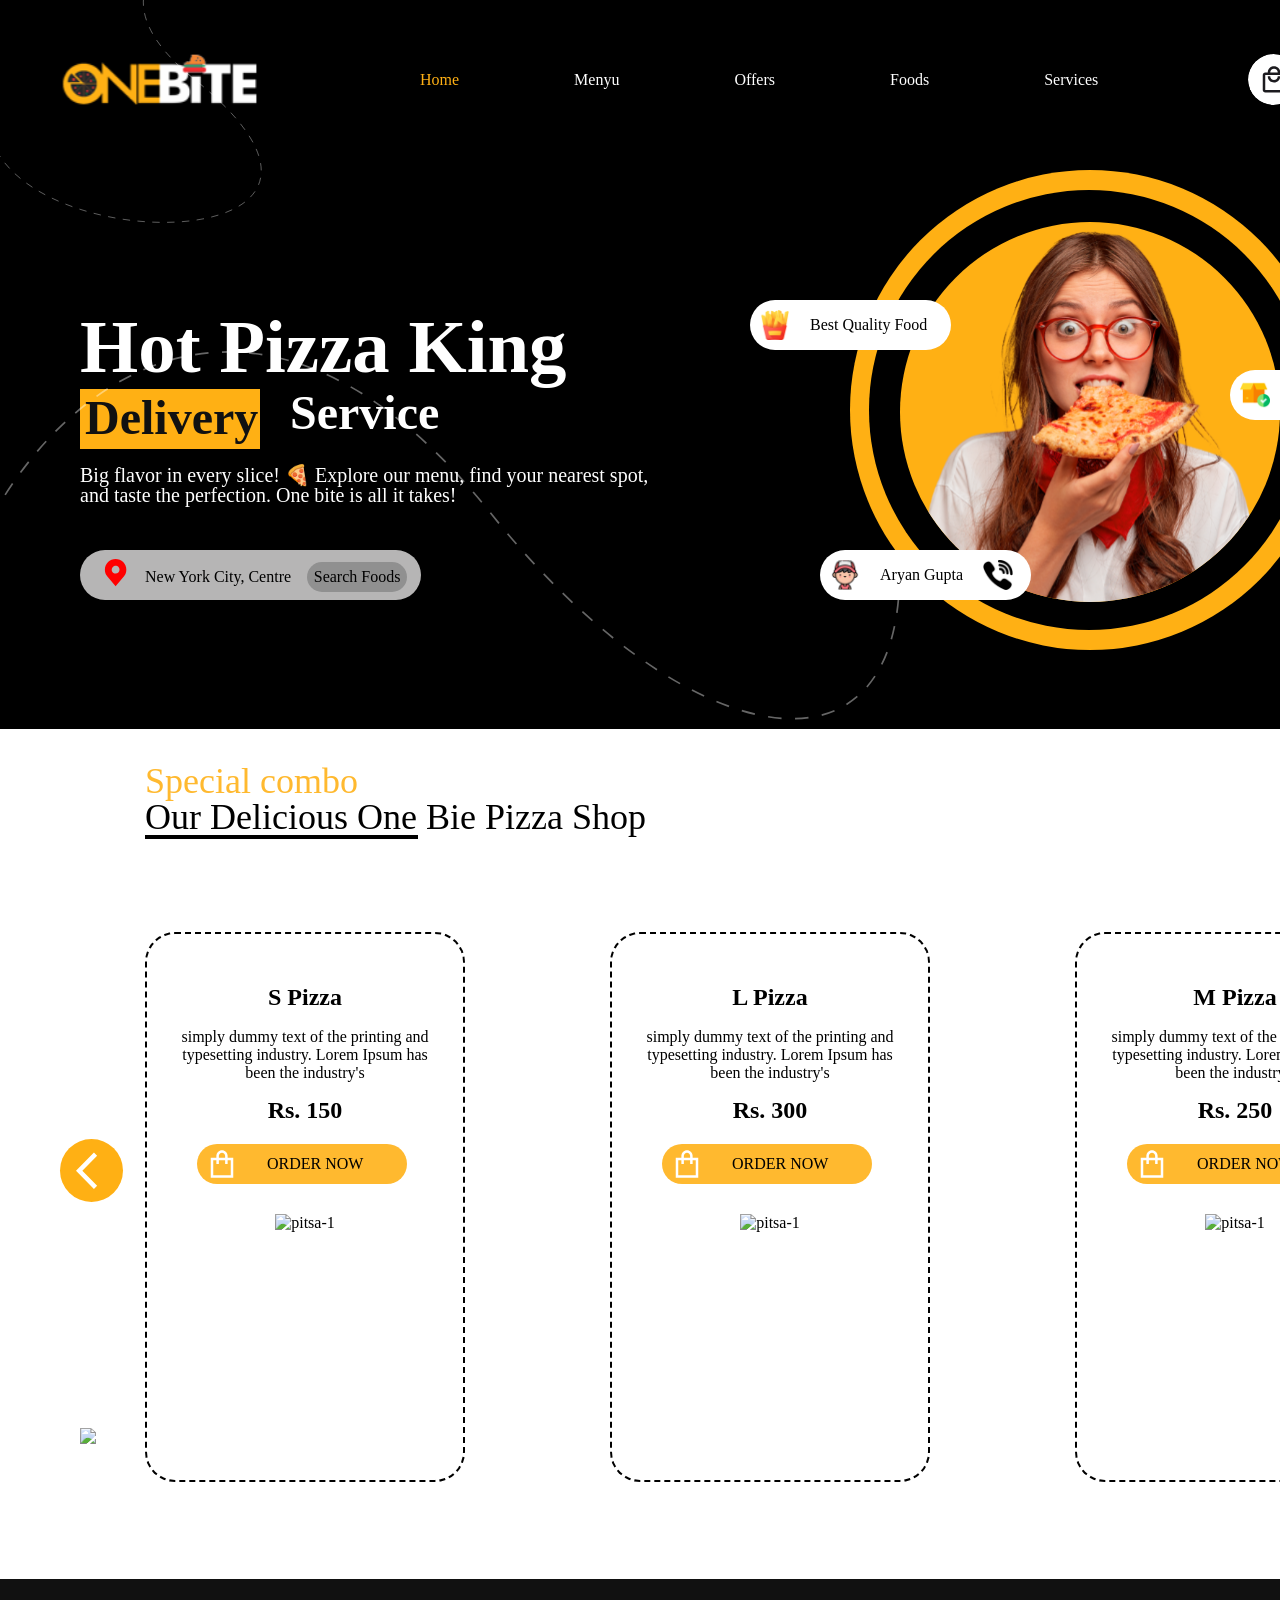
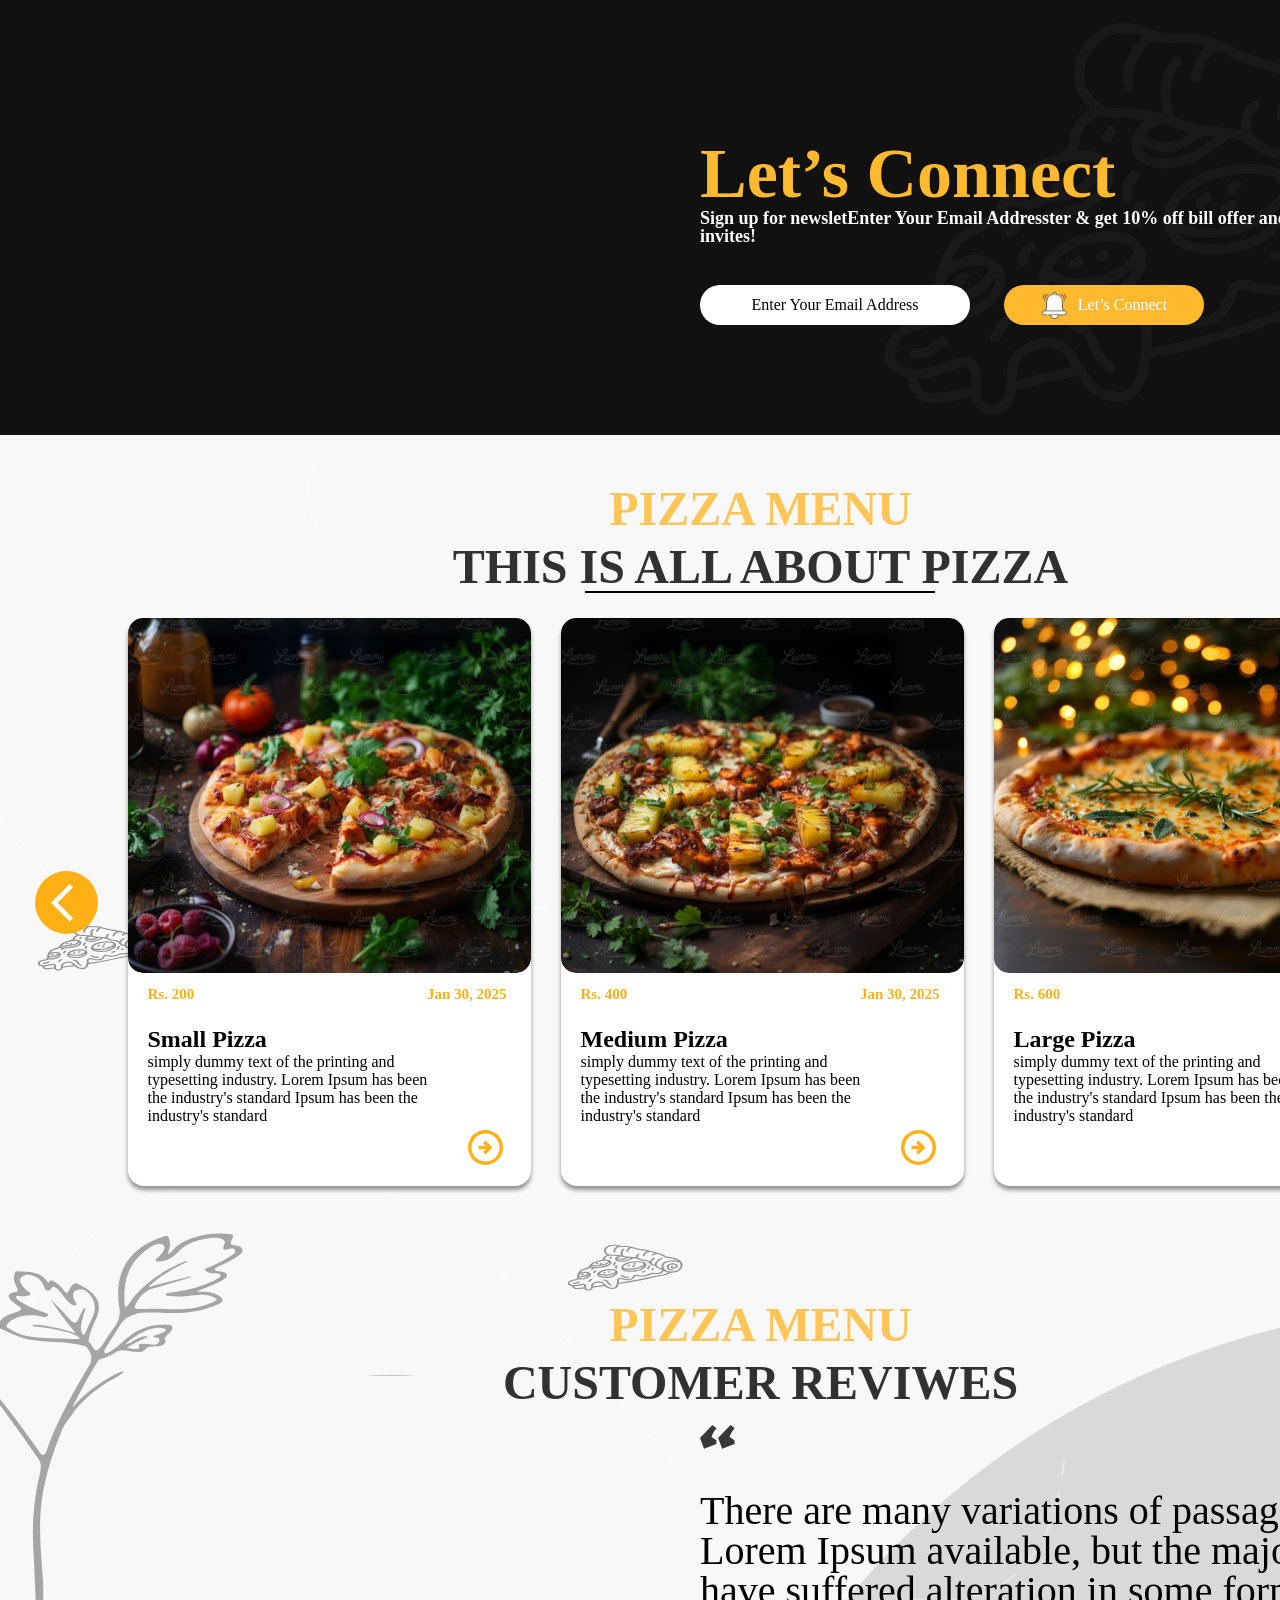
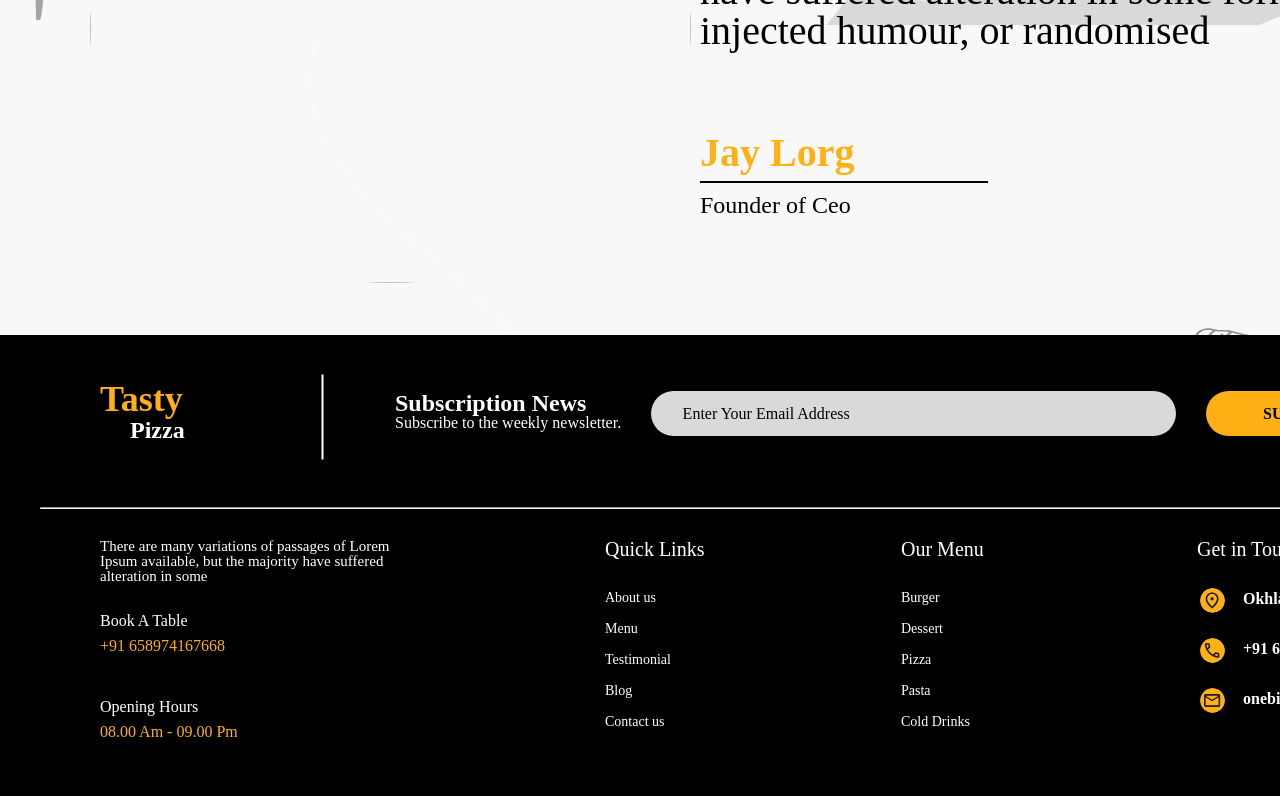
==== commit f63fc711: "onebite-2" ====
--- a/index.html
+++ b/index.html
@@ -10,14 +10,14 @@
 
 <body>
     <header>
-        <nav class="world-nav">
+        <nav    class="world-nav">
             <img src="./imeges/nav-1.svg" alt="navbar" class="world-img" />
             <ul class="links">
-                <li class="linkas" href="#">Home</li>
-                <li class="link" href="#">Restaurant</li>
-                <li class="link" href="#">Offers</li>
-                <li class="link" href="#">Foods</li>
-                <li class="link" href="#">Services</li>
+                <li class="linkas"><a href="index.html" class="link-1">Home</a></li>
+                <li class="link" ><a href="./menyu.html" class="link-2">Menyu</a></li>
+                <li class="link">Offers</li>
+                <li class="link">Foods</li>
+                <li class="link">Services</li>
             </ul>
             <div class="imme">
                 <img src="./imeges/nav-2.svg" alt="savat" class="savat" />
@@ -117,15 +117,16 @@
                     <p class="order-p">ORDER NOW</p>
                 </div>
                 <img src="./imeges/pitsa-2.svg" alt="pitsa-1" class="piza-img-1" />
-            </div><div class="ong">
-            <img src="./imeges/ong.svg" alt="" class="ong-2" />
-        </div>
-        </div>
-
-
-
-        
-    </section>
+            </div>
+            <div class="ong">
+                <img src="./imeges/ong.svg" alt="" class="ong-2" />
+            </div>
+        </div>
+
+
+
+
+    </section>  
 
 
     <div class="lest">
@@ -218,7 +219,7 @@
                 <h1 class="menyu-text-2">CUSTOMER REVIWES</h1>
             </div><br>
             <div class="dumaloq-rasm">
-               
+
                 <img src="./imeges/qiz-11.svg" alt="" class="qiz-2">
             </div>
             <div class="katalog-10">
@@ -262,14 +263,14 @@
             <div class="book">
                 <div>
                     <h4 class="book-text-1">There are many variations of passages of Lorem <br>Ipsum available, but the
-                    majority have suffered <br>alteration in some </h4>
-                <h5 class="book-text-2">Book A Table</h5>
-                <h5 class="book-text-3"><a href="#" class="book-text-3">+91 658974167668</a>
-                </h5>
-                <h5 class="book-text-2">Opening Hours</h5>
-                <h5 class="book-text-3">08.00 Am - 09.00 Pm</h5>
-                </div>
-                
+                        majority have suffered <br>alteration in some </h4>
+                    <h5 class="book-text-2">Book A Table</h5>
+                    <h5 class="book-text-3"><a href="#" class="book-text-3">+91 658974167668</a>
+                    </h5>
+                    <h5 class="book-text-2">Opening Hours</h5>
+                    <h5 class="book-text-3">08.00 Am - 09.00 Pm</h5>
+                </div>
+
 
 
                 <ul class="abaut">
@@ -312,4 +313,5 @@
         </div>
     </footer>
 </body>
+
 </html>
--- a/style.css
+++ b/style.css
@@ -34,11 +34,29 @@
   display: flex;
   gap: 115px;
   list-style-type: none;
-
-  
-
-}
-
+}
+
+.link-1{
+  width: 54px;
+height: 24px;
+opacity: 1;
+line-height: 100%;
+letter-spacing: 0%;
+color: #FFB014;
+transition: all 0.2 linear;
+text-decoration: none;
+}
+
+.link-2{
+  width: 54px;
+height: 24px;
+opacity: 1;
+line-height: 100%;
+letter-spacing: 0%;
+color: #ffffff;
+transition: all 0.2 linear;
+text-decoration: none;
+}
 .container {
 
 width: 1521px;
@@ -59,6 +77,7 @@
 .linkas:hover {
   transform: scale(1.2) ;
   color: rgb(255, 0, 0);
+  cursor: pointer;
 }
 
 .link {
@@ -77,6 +96,7 @@
   transition: all 0.2s linear;
   transform: scale(1.3) ;
   color: rgb(255, 0, 0);
+  cursor: pointer;
 }
 
 .line {
@@ -113,7 +133,7 @@
 .savat:hover{
   
   transform: scale(1.2) ; 
-
+cursor: pointer;
 
 }
 
@@ -133,7 +153,7 @@
 }
 
 .login-1:hover{
-  
+  cursor: pointer;
   transform: scale(1.1) ; 
 }
 
@@ -299,6 +319,7 @@
 
 .frilar:hover{
   transform: scale(1.2) ; 
+  cursor: pointer;
 }
 
 .quti-img{
@@ -327,7 +348,7 @@
 transition: all .2s linear;
 }
 .qutilar:hover{
-   
+   cursor: pointer;
   transform: scale(1.2) ; 
 }
 
@@ -354,6 +375,7 @@
 }
 .dastavka:hover{
   transform: scale(1.2) ; 
+  cursor: pointer;
 }
 .dastavka-img{
     width: 30px;
@@ -516,7 +538,7 @@
 }
 
 .piza:hover{
-
+cursor: pointer;
   transform: scale(1.1) ; 
   background-color: #FFB014;
   color: #fff;
@@ -618,7 +640,7 @@
 }
 
 .ong:hover{
-
+cursor: pointer;
   transform: scale(1.2) ; 
 }
 .ong-2{
@@ -731,6 +753,7 @@
 .lest-btn:hover{
     transition: all 0.3s linear;
   transform: scale(1.1) ; 
+  cursor: pointer;
 }
 
 .lest-4{
@@ -755,6 +778,7 @@
 .lest-4:hover{
 transition: all 0.2s linear;
   transform: scale(1.1) ; 
+  cursor: pointer;
 }
 .lest-img-2{
     width: 27px;
@@ -883,6 +907,7 @@
 .menyu-card:hover{
 transition: all 0.2s linear;
   transform: scale(1.1) ; 
+  cursor: pointer;
 }
 .menyu-img{
     width: 403px;
@@ -961,7 +986,7 @@
 }
 
 .chap-2:hover{
-
+cursor: pointer;
   transform: scale(1.2) ; 
 }
 
@@ -981,6 +1006,7 @@
 }
 .ong-1:hover{
   transform: scale(1.2) ; 
+  cursor: pointer;
 }
 
 
@@ -1247,6 +1273,7 @@
 }
 .text-5:hover{
  transform: scale(1.1) ;
+ cursor: pointer;
 }
 .text-5-a{
   width: 124px;
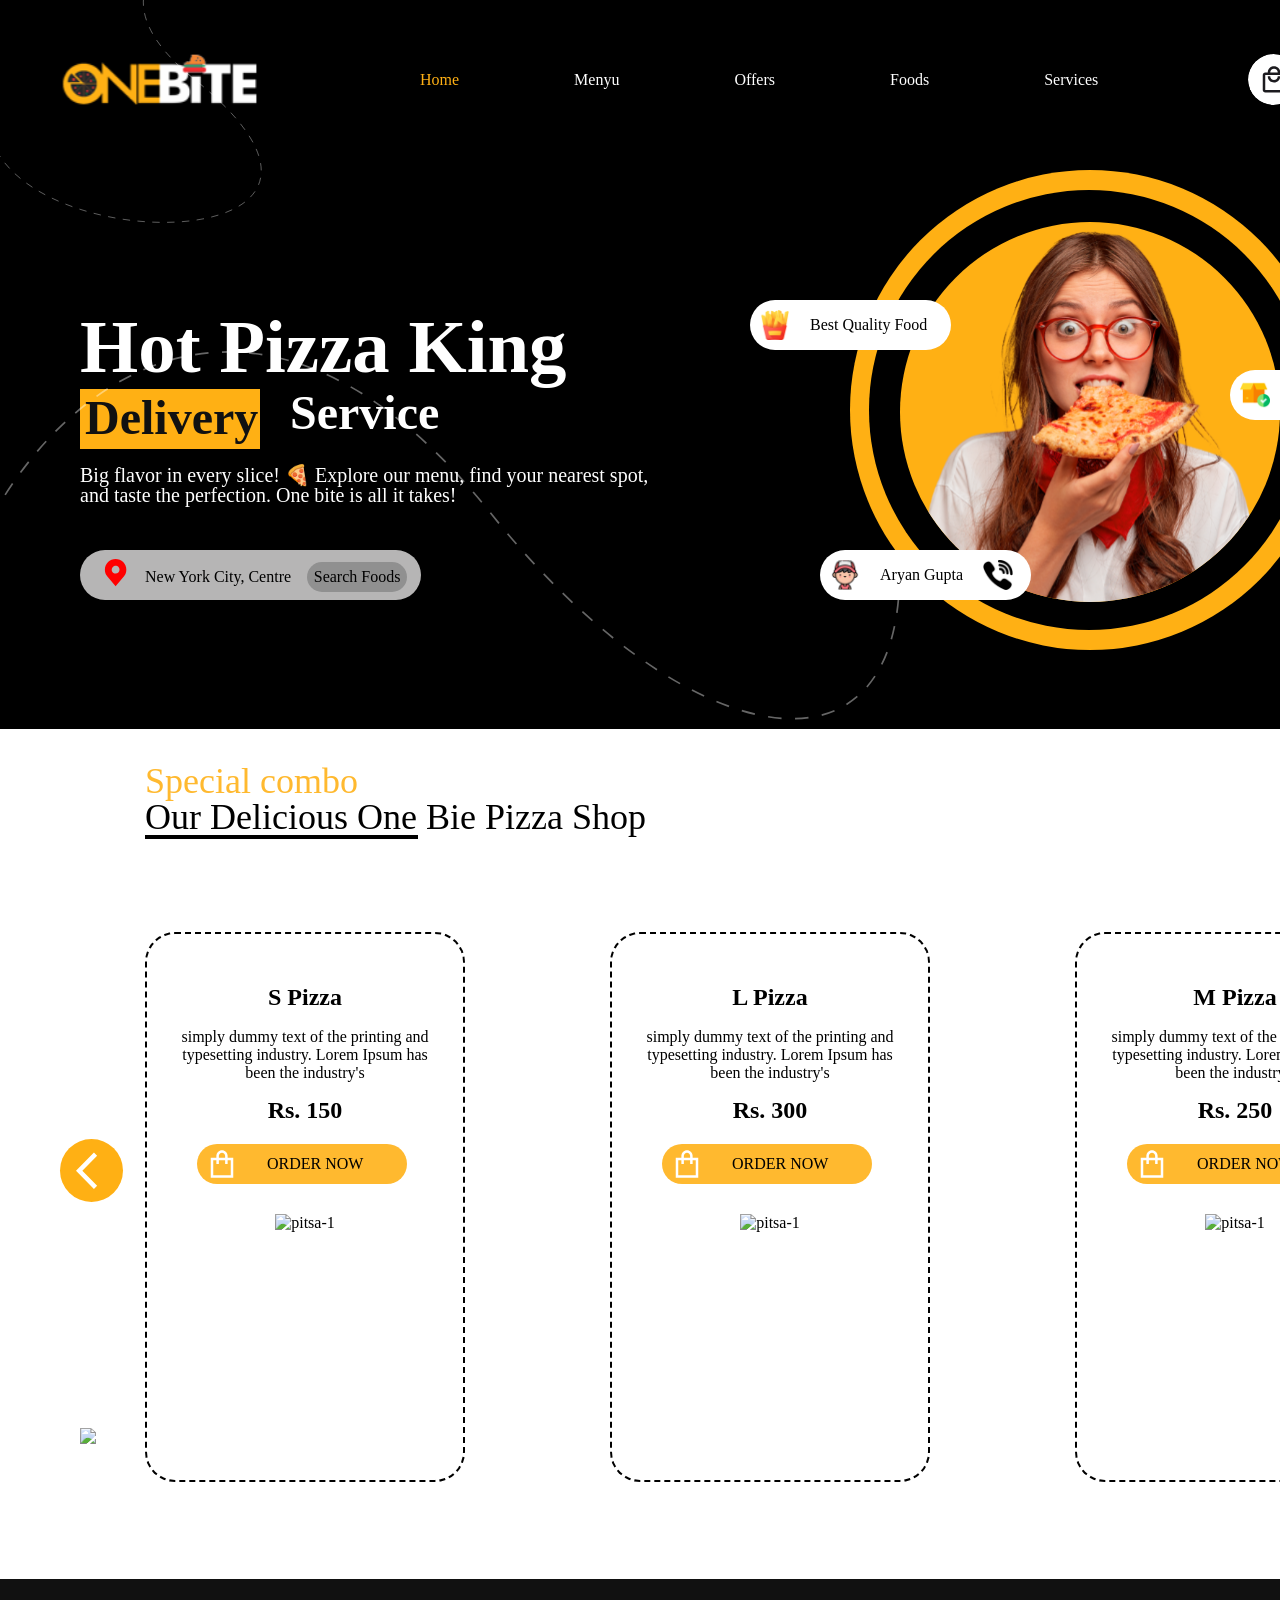
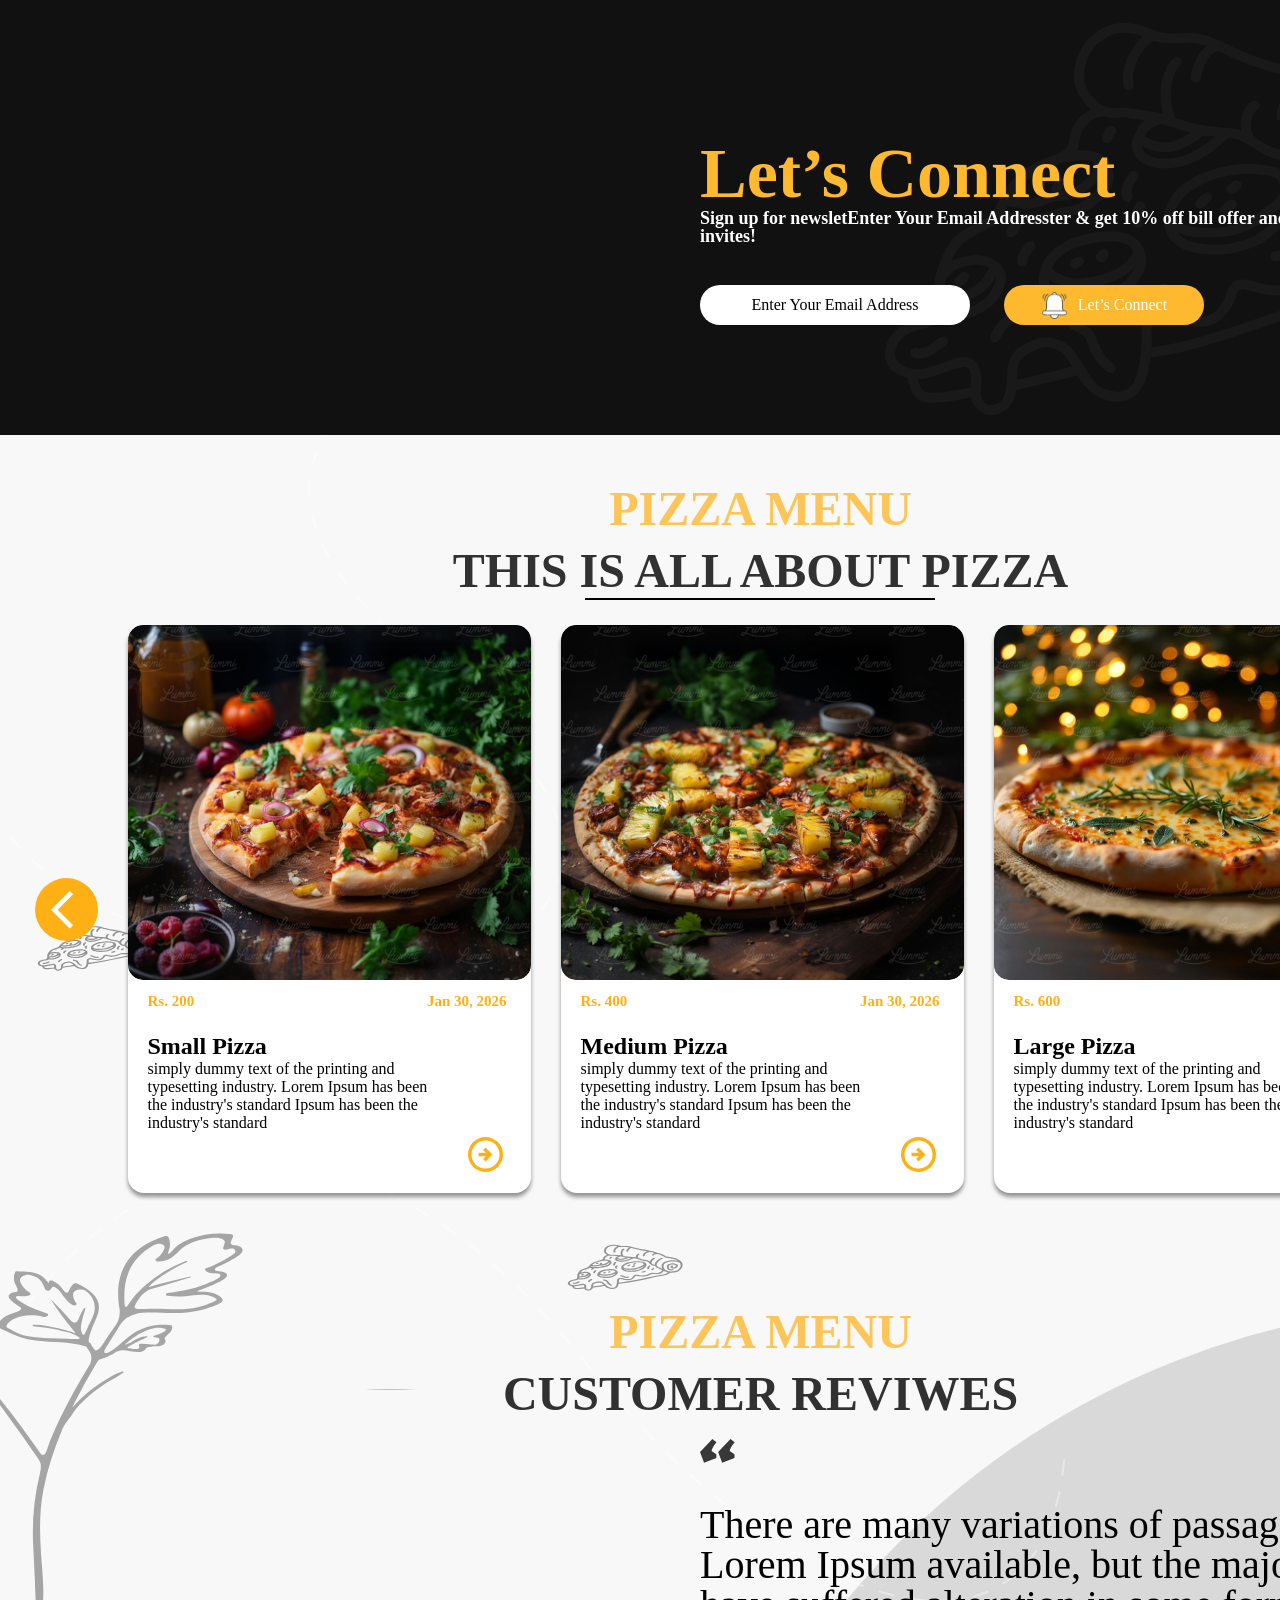
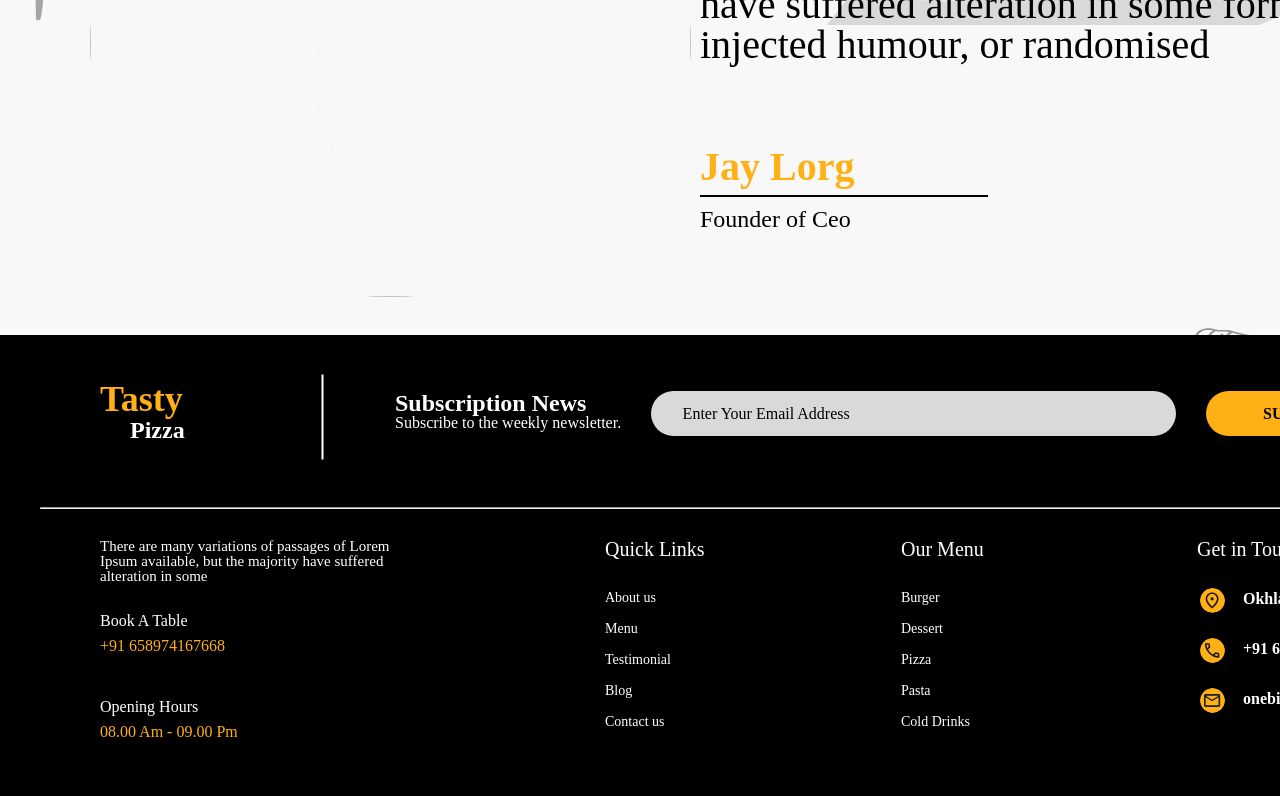
==== commit 023c13b8: "sdaes" ====
--- a/index.html
+++ b/index.html
@@ -166,7 +166,7 @@
                 <img src="./imeges/menyu-1.svg" alt="" class="menyu-img">
                 <div class="menyu-narx">
                     <p class="narx-1">Rs. 200</p>
-                    <p class="narx-2">Jan 30, 2025</p>
+                    <p class="narx-2">Jan 30, 2026</p>
                 </div>
                 <div class="menyu-textlar-3">
                     <h2 class="menyu-text-3">Small Pizza</h2>
@@ -181,7 +181,7 @@
                 <img src="./imeges/menyu-2.svg" alt="" class="menyu-img">
                 <div class="menyu-narx">
                     <p class="narx-1">Rs. 400</p>
-                    <p class="narx-2">Jan 30, 2025</p>
+                    <p class="narx-2">Jan 30, 2026</p>
                 </div>
                 <div class="menyu-textlar-3">
                     <h2 class="menyu-text-3">Medium Pizza</h2>
@@ -197,7 +197,7 @@
                 <img src="./imeges/menyu-3.svg" alt="" class="menyu-img">
                 <div class="menyu-narx">
                     <p class="narx-1">Rs. 600</p>
-                    <p class="narx-2">Jan 30, 2025</p>
+                    <p class="narx-2">Jan 30, 2026</p>
                 </div>
                 <div class="menyu-textlar-3">
                     <h2 class="menyu-text-3">Large Pizza</h2>
--- a/style.css
+++ b/style.css
@@ -859,7 +859,6 @@
 font-weight: 900;
 font-style: Black;
 font-size: 48px;
-line-height: 100%;
 letter-spacing: 0%;
 text-align: center;
 justify-content: center;
@@ -1254,7 +1253,7 @@
 line-height: 100%;
 letter-spacing: 0%;
 color: #000000;
-
+ cursor: pointer;
 }
 .text-5{
   width: 216px;
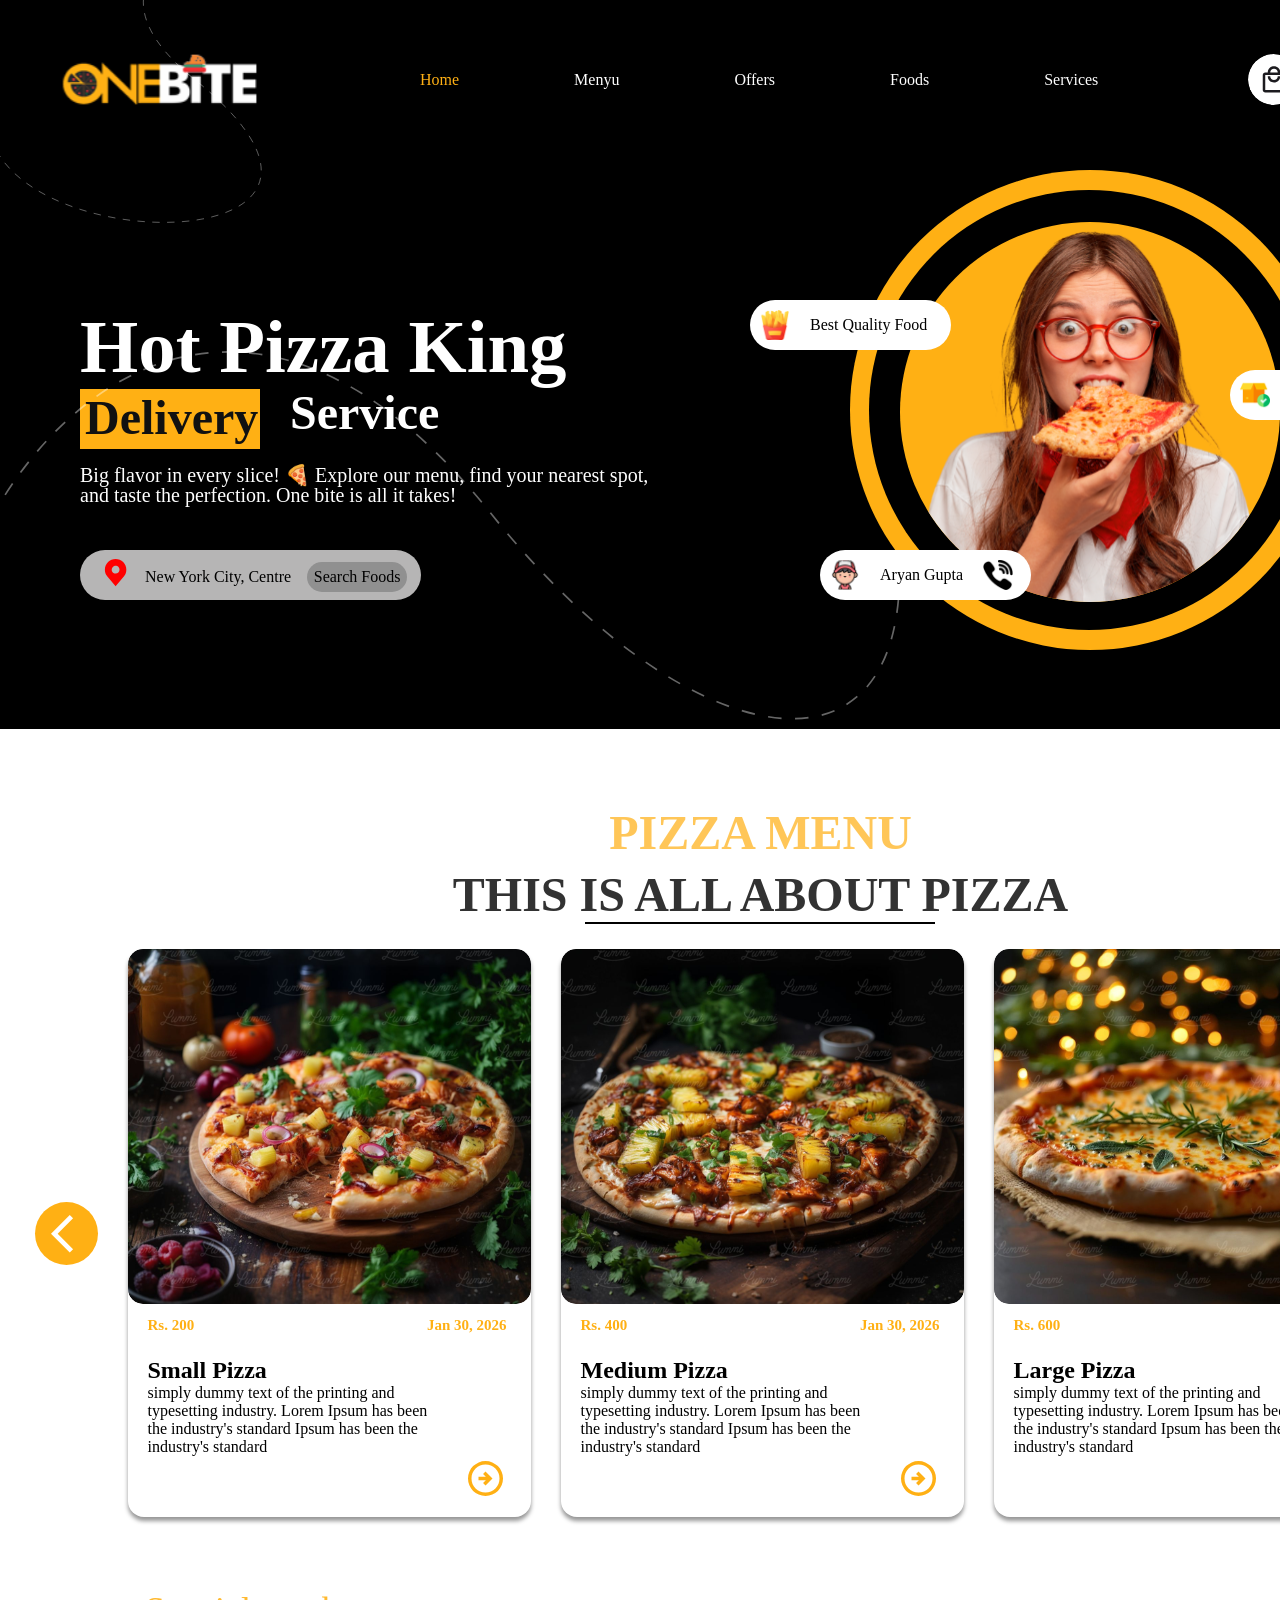
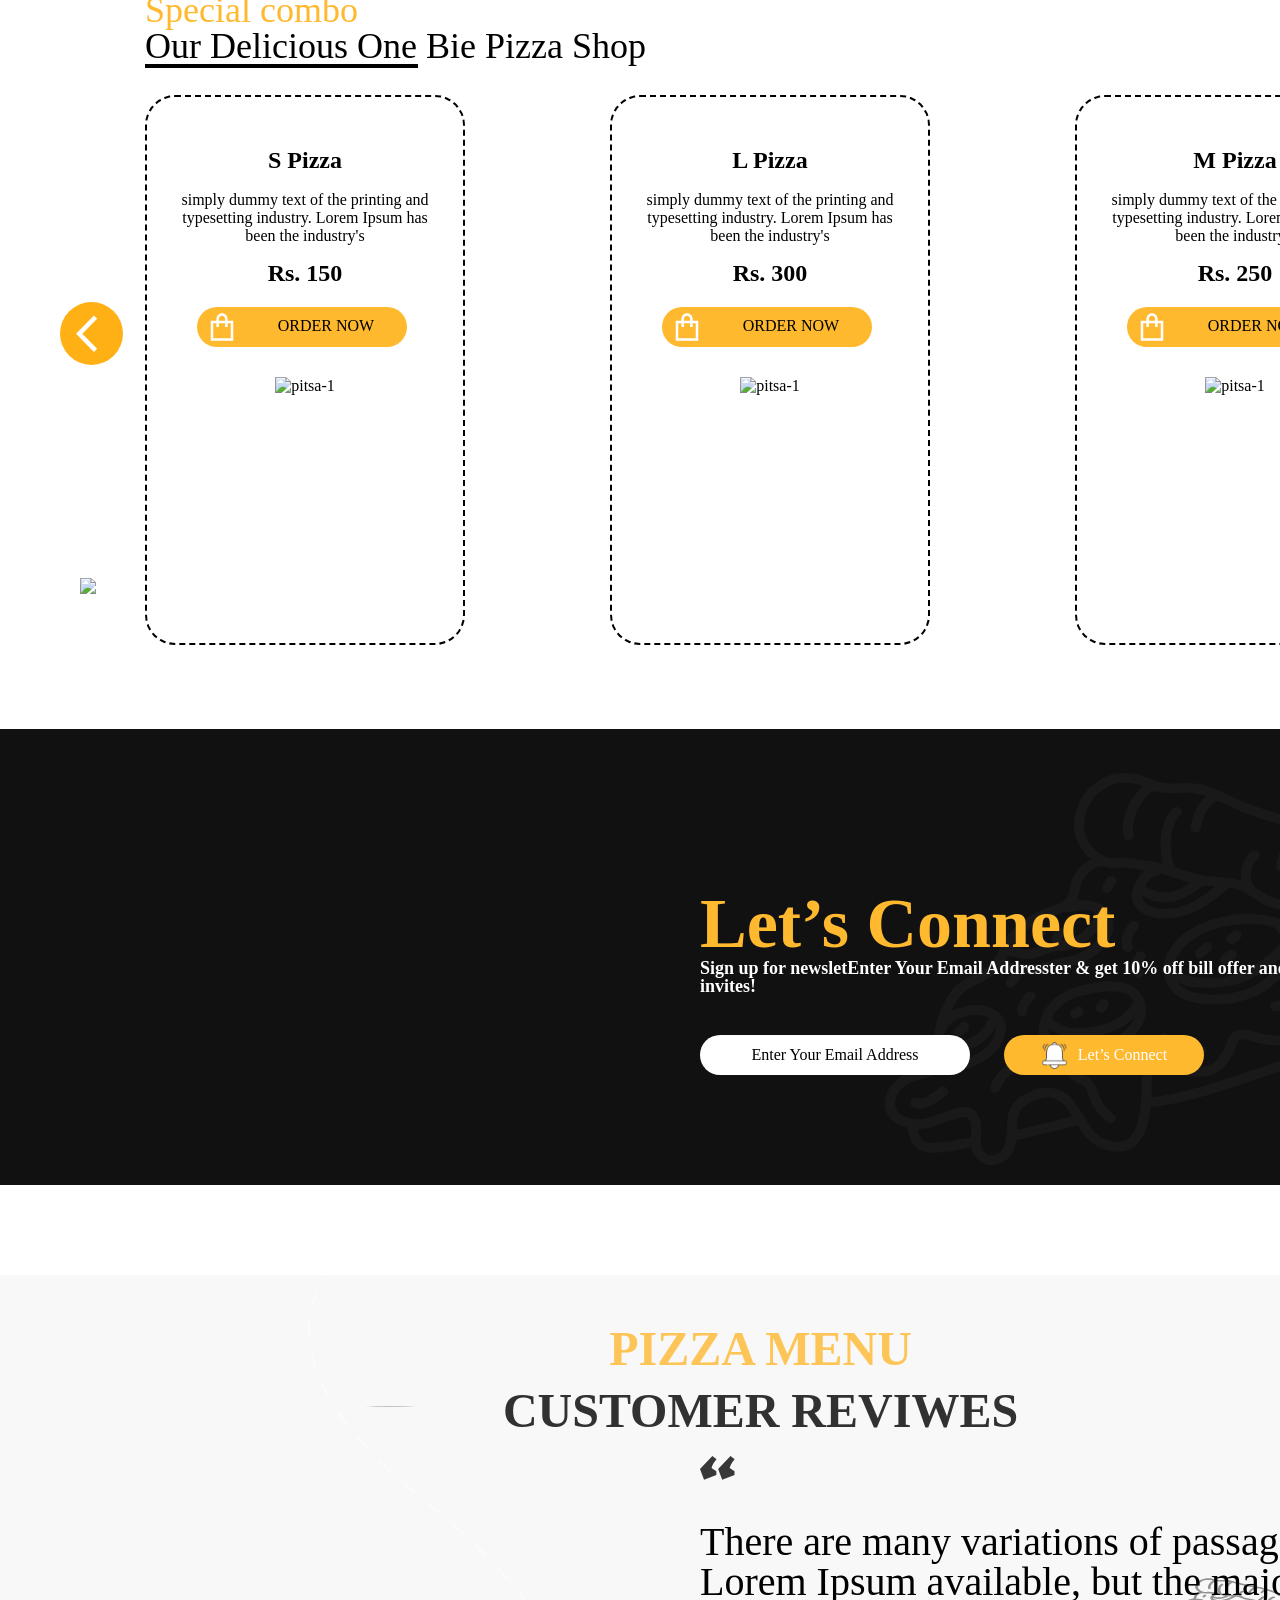
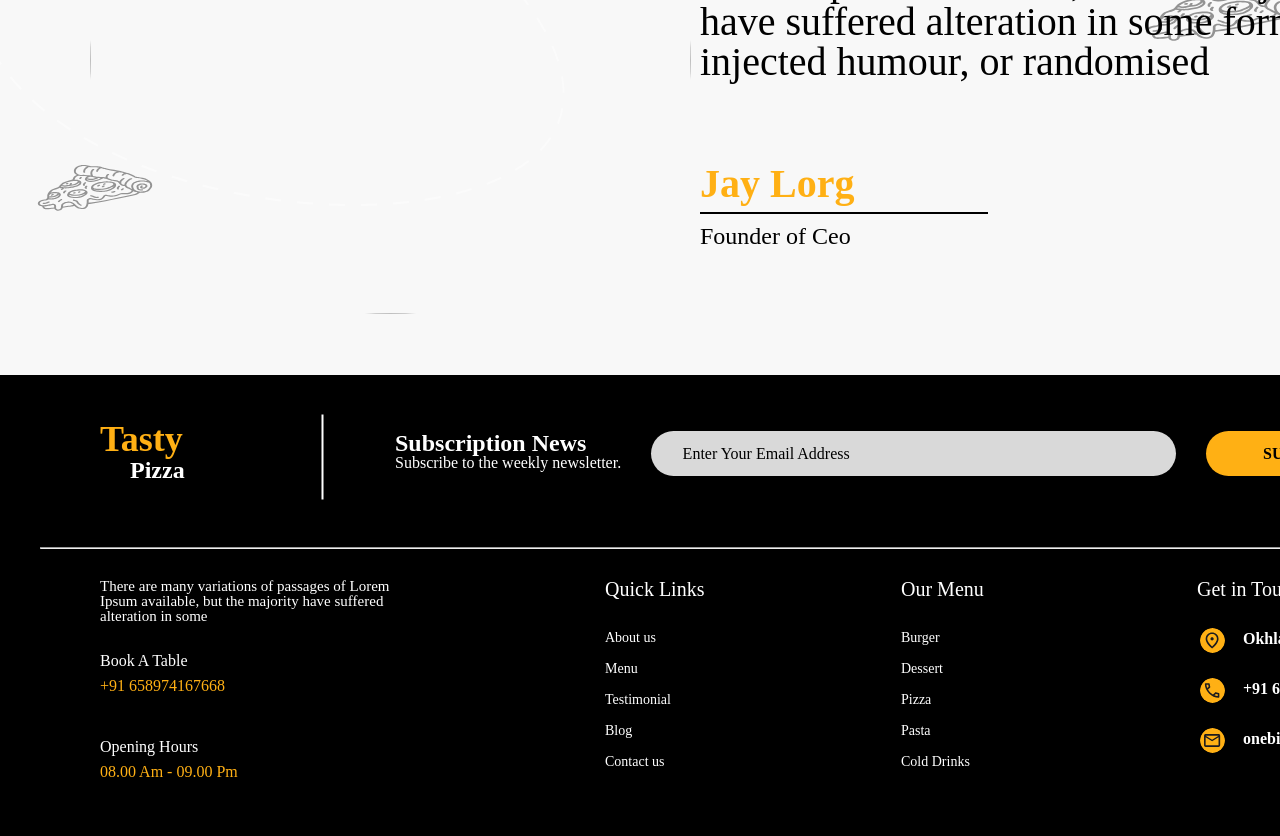
==== commit 711eec71: "ds" ====
--- a/index.html
+++ b/index.html
@@ -67,6 +67,70 @@
     </header>
 
     <section class="pizzalar">
+
+   <div class="menyu-textlar">
+            <h1 class="menyu-text">PIZZA MENU</h1>
+            <h1 class="menyu-text-2">THIS IS ALL ABOUT PIZZA</h1>
+            <hr class="chiziq">
+        </div>
+
+        <div class="menyu-cardlar">
+            <div class="chap-2">
+                <img src="./imeges/chap.svg" alt="" class="chap-3">
+            </div>
+            <div class="menyu-card">
+
+                <img src="./imeges/menyu-1.svg" alt="" class="menyu-img">
+                <div class="menyu-narx">
+                    <p class="narx-1">Rs. 200</p>
+                    <p class="narx-2">Jan 30, 2026</p>
+                </div>
+                <div class="menyu-textlar-3">
+                    <h2 class="menyu-text-3">Small Pizza</h2>
+                    <p class="menyu-text-4">simply dummy text of the printing and <br>typesetting industry. Lorem Ipsum
+                        has been <br>the industry's standard Ipsum has been the <br>industry's standard</p>
+                </div>
+                <img src="./imeges/strelka-ong.svg" alt="" class="strelka-ong">
+            </div>
+
+
+            <div class="menyu-card">
+                <img src="./imeges/menyu-2.svg" alt="" class="menyu-img">
+                <div class="menyu-narx">
+                    <p class="narx-1">Rs. 400</p>
+                    <p class="narx-2">Jan 30, 2026</p>
+                </div>
+                <div class="menyu-textlar-3">
+                    <h2 class="menyu-text-3">Medium Pizza</h2>
+                    <p class="menyu-text-4">simply dummy text of the printing and <br>typesetting industry. Lorem Ipsum
+                        has been <br>the industry's standard Ipsum has been the <br>industry's standard</p>
+                </div>
+                <img src="./imeges/strelka-ong.svg" alt="" class="strelka-ong">
+            </div>
+
+
+
+            <div class="menyu-card">
+                <img src="./imeges/menyu-3.svg" alt="" class="menyu-img">
+                <div class="menyu-narx">
+                    <p class="narx-1">Rs. 600</p>
+                    <p class="narx-2">Jan 30, 2026</p>
+                </div>
+                <div class="menyu-textlar-3">
+                    <h2 class="menyu-text-3">Large Pizza</h2>
+                    <p class="menyu-text-4">simply dummy text of the printing and <br>typesetting industry. Lorem Ipsum
+                        has been <br>the industry's standard Ipsum has been the <br>industry's standard</p>
+                </div>
+                <img src="./imeges/strelka-ong.svg" alt="" class="strelka-ong">
+            </div>
+
+            <div class="ong-1">
+                <img src="./imeges/ong.svg" alt="" class="ong-3">
+            </div>
+        </div>
+
+
+
         <div class="box-text">
             <h3 class="box-text-1">Special combo</h3>
             <h3 class="box-text-2">Our Delicious One Bie Pizza Shop</h3>
@@ -86,7 +150,7 @@
                 <h2 class="piza-text-2">Rs. 150</h2>
                 <div class="orderlar">
                     <img src="./imeges/order.svg" alt="order" class="order-img" />
-                    <p class="order-p">ORDER NOW</p>
+                   <a href="menyu.html" class="order">ORDER NOW</a>
                 </div>
                 <img src="./imeges/pitsa-1.svg" alt="pitsa-1" class="piza-img-1" />
             </div>
@@ -100,7 +164,7 @@
                 <h2 class="piza-text-2">Rs. 300</h2>
                 <div class="orderlar">
                     <img src="./imeges/order.svg" alt="order" class="order-img" />
-                    <p class="order-p">ORDER NOW</p>
+                    <a href="menyu.html" class="order">ORDER NOW</a>
                 </div>
                 <img src="./imeges/pitsa-3.svg" alt="pitsa-1" class="piza-img-1" />
             </div>
@@ -114,7 +178,7 @@
                 <h2 class="piza-text-2">Rs. 250</h2>
                 <div class="orderlar">
                     <img src="./imeges/order.svg" alt="order" class="order-img" />
-                    <p class="order-p">ORDER NOW</p>
+                    <a href="menyu.html" class="order">ORDER NOW</a>
                 </div>
                 <img src="./imeges/pitsa-2.svg" alt="pitsa-1" class="piza-img-1" />
             </div>
@@ -151,66 +215,7 @@
 
 
     <main>
-        <div class="menyu-textlar">
-            <h1 class="menyu-text">PIZZA MENU</h1>
-            <h1 class="menyu-text-2">THIS IS ALL ABOUT PIZZA</h1>
-            <hr class="chiziq">
-        </div>
-
-        <div class="menyu-cardlar">
-            <div class="chap-2">
-                <img src="./imeges/chap.svg" alt="" class="chap-3">
-            </div>
-            <div class="menyu-card">
-
-                <img src="./imeges/menyu-1.svg" alt="" class="menyu-img">
-                <div class="menyu-narx">
-                    <p class="narx-1">Rs. 200</p>
-                    <p class="narx-2">Jan 30, 2026</p>
-                </div>
-                <div class="menyu-textlar-3">
-                    <h2 class="menyu-text-3">Small Pizza</h2>
-                    <p class="menyu-text-4">simply dummy text of the printing and <br>typesetting industry. Lorem Ipsum
-                        has been <br>the industry's standard Ipsum has been the <br>industry's standard</p>
-                </div>
-                <img src="./imeges/strelka-ong.svg" alt="" class="strelka-ong">
-            </div>
-
-
-            <div class="menyu-card">
-                <img src="./imeges/menyu-2.svg" alt="" class="menyu-img">
-                <div class="menyu-narx">
-                    <p class="narx-1">Rs. 400</p>
-                    <p class="narx-2">Jan 30, 2026</p>
-                </div>
-                <div class="menyu-textlar-3">
-                    <h2 class="menyu-text-3">Medium Pizza</h2>
-                    <p class="menyu-text-4">simply dummy text of the printing and <br>typesetting industry. Lorem Ipsum
-                        has been <br>the industry's standard Ipsum has been the <br>industry's standard</p>
-                </div>
-                <img src="./imeges/strelka-ong.svg" alt="" class="strelka-ong">
-            </div>
-
-
-
-            <div class="menyu-card">
-                <img src="./imeges/menyu-3.svg" alt="" class="menyu-img">
-                <div class="menyu-narx">
-                    <p class="narx-1">Rs. 600</p>
-                    <p class="narx-2">Jan 30, 2026</p>
-                </div>
-                <div class="menyu-textlar-3">
-                    <h2 class="menyu-text-3">Large Pizza</h2>
-                    <p class="menyu-text-4">simply dummy text of the printing and <br>typesetting industry. Lorem Ipsum
-                        has been <br>the industry's standard Ipsum has been the <br>industry's standard</p>
-                </div>
-                <img src="./imeges/strelka-ong.svg" alt="" class="strelka-ong">
-            </div>
-
-            <div class="ong-1">
-                <img src="./imeges/ong.svg" alt="" class="ong-3">
-            </div>
-        </div>
+      
 
 
         <section class="katalog">
--- a/style.css
+++ b/style.css
@@ -474,7 +474,7 @@
 top: 1216px;
 left: 175px;
 opacity: 1;
-padding-top: 34px;
+padding-top: 100px;
 margin-left: 145px;
 
 }
@@ -515,7 +515,8 @@
 
 .pizzalar{
       width: 1521px;
-height: 850px;
+height: 1600px;
+padding-top: 30px;
 
 }
 
@@ -591,7 +592,13 @@
   
 }
 
-
+.order{
+  width: 150px;
+  height: 50px;
+  text-decoration: none;
+  color: #000000;
+  padding-top: 15px;
+}
 .chap{
     width: 63px;
 height: 63px;
@@ -824,7 +831,7 @@
 
 main{
     width:100%;
-height: 1500px;
+height: 700px;
 opacity: 1;
 background-image: url(./imeges/orqafon-2.svg);
 }
